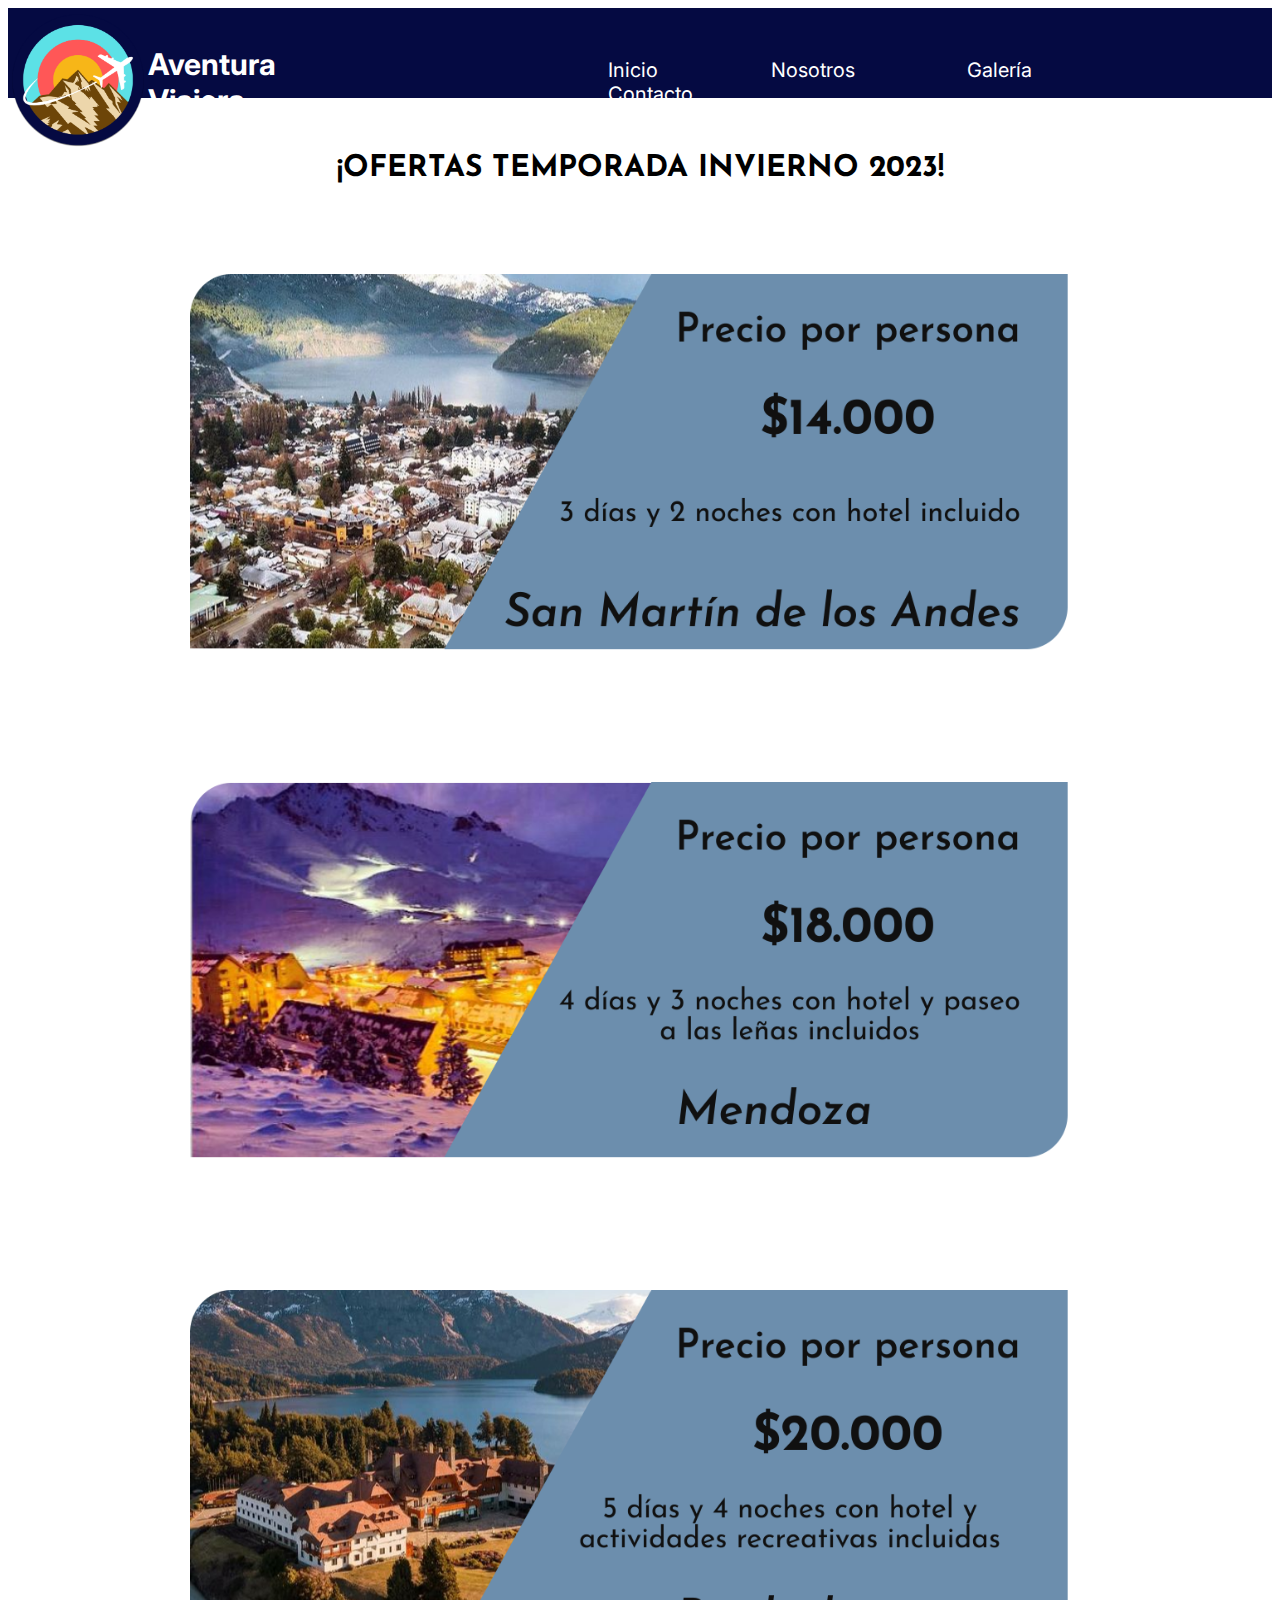
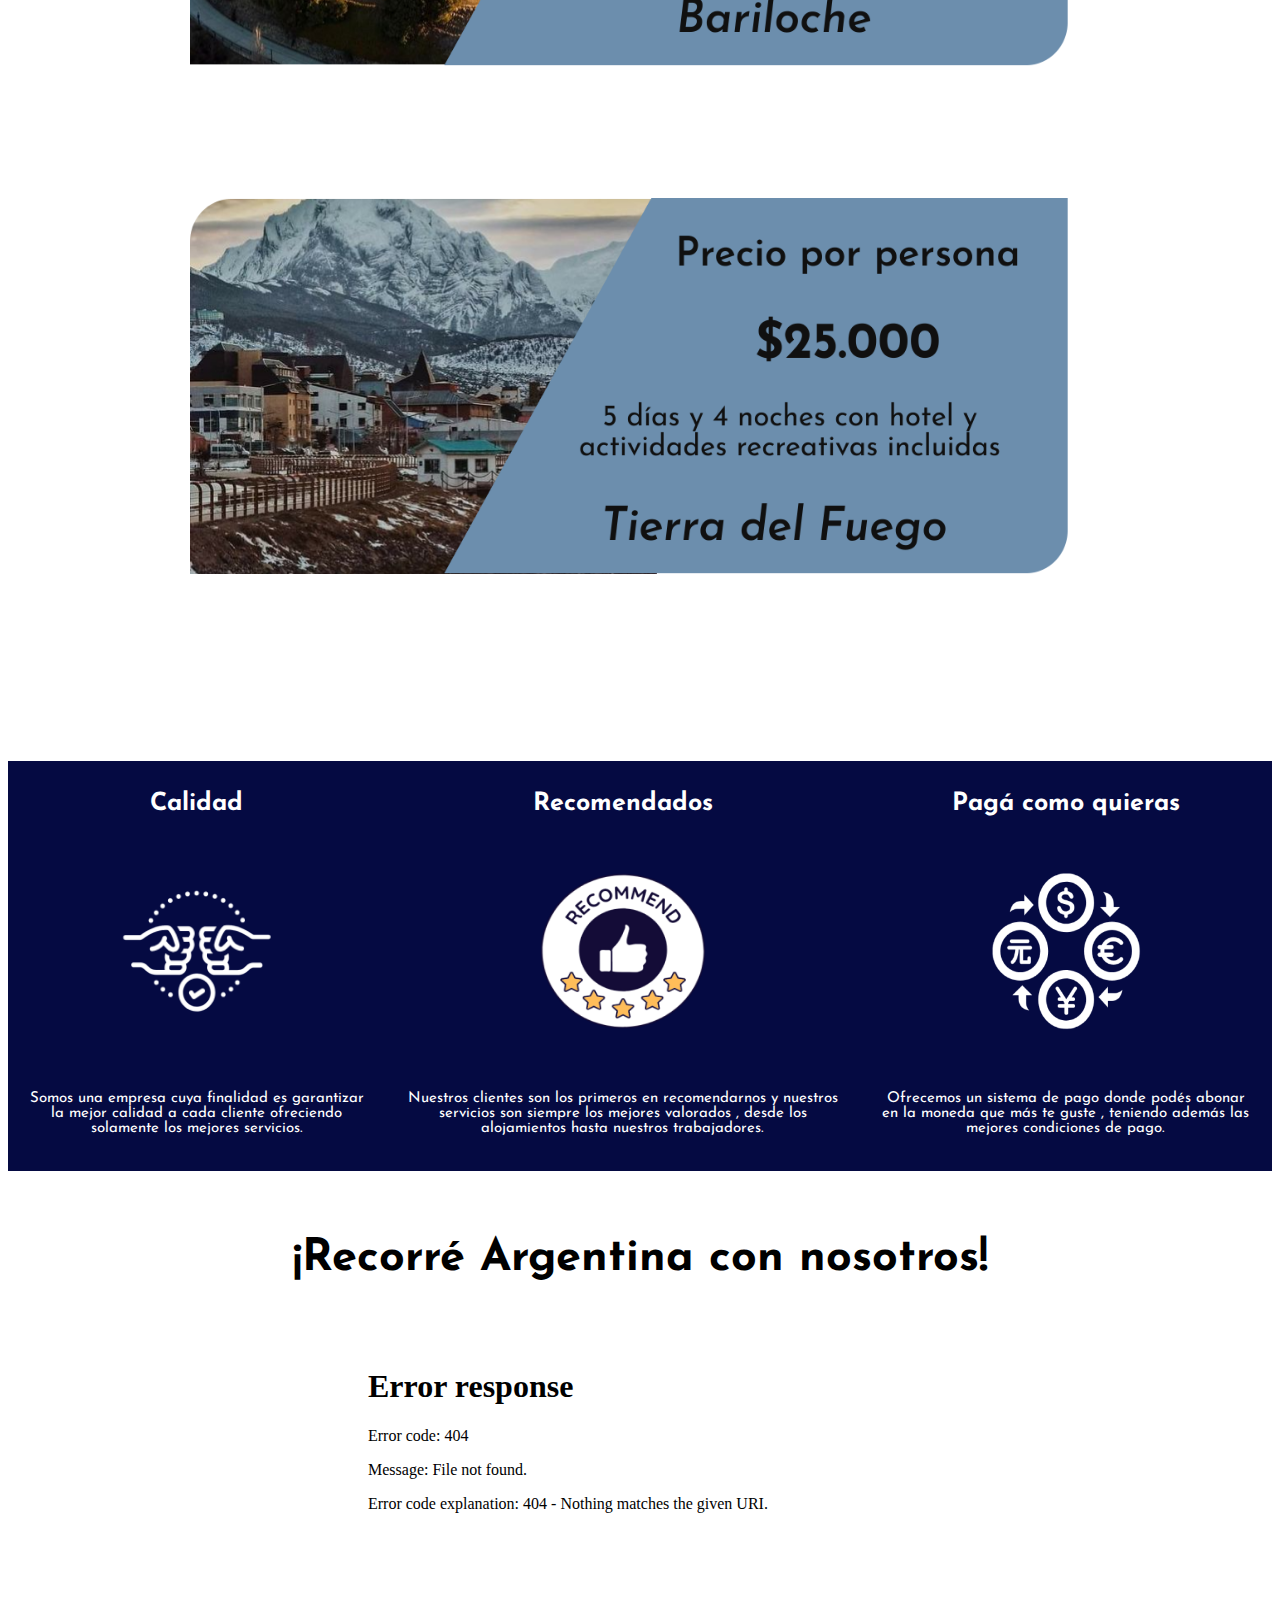
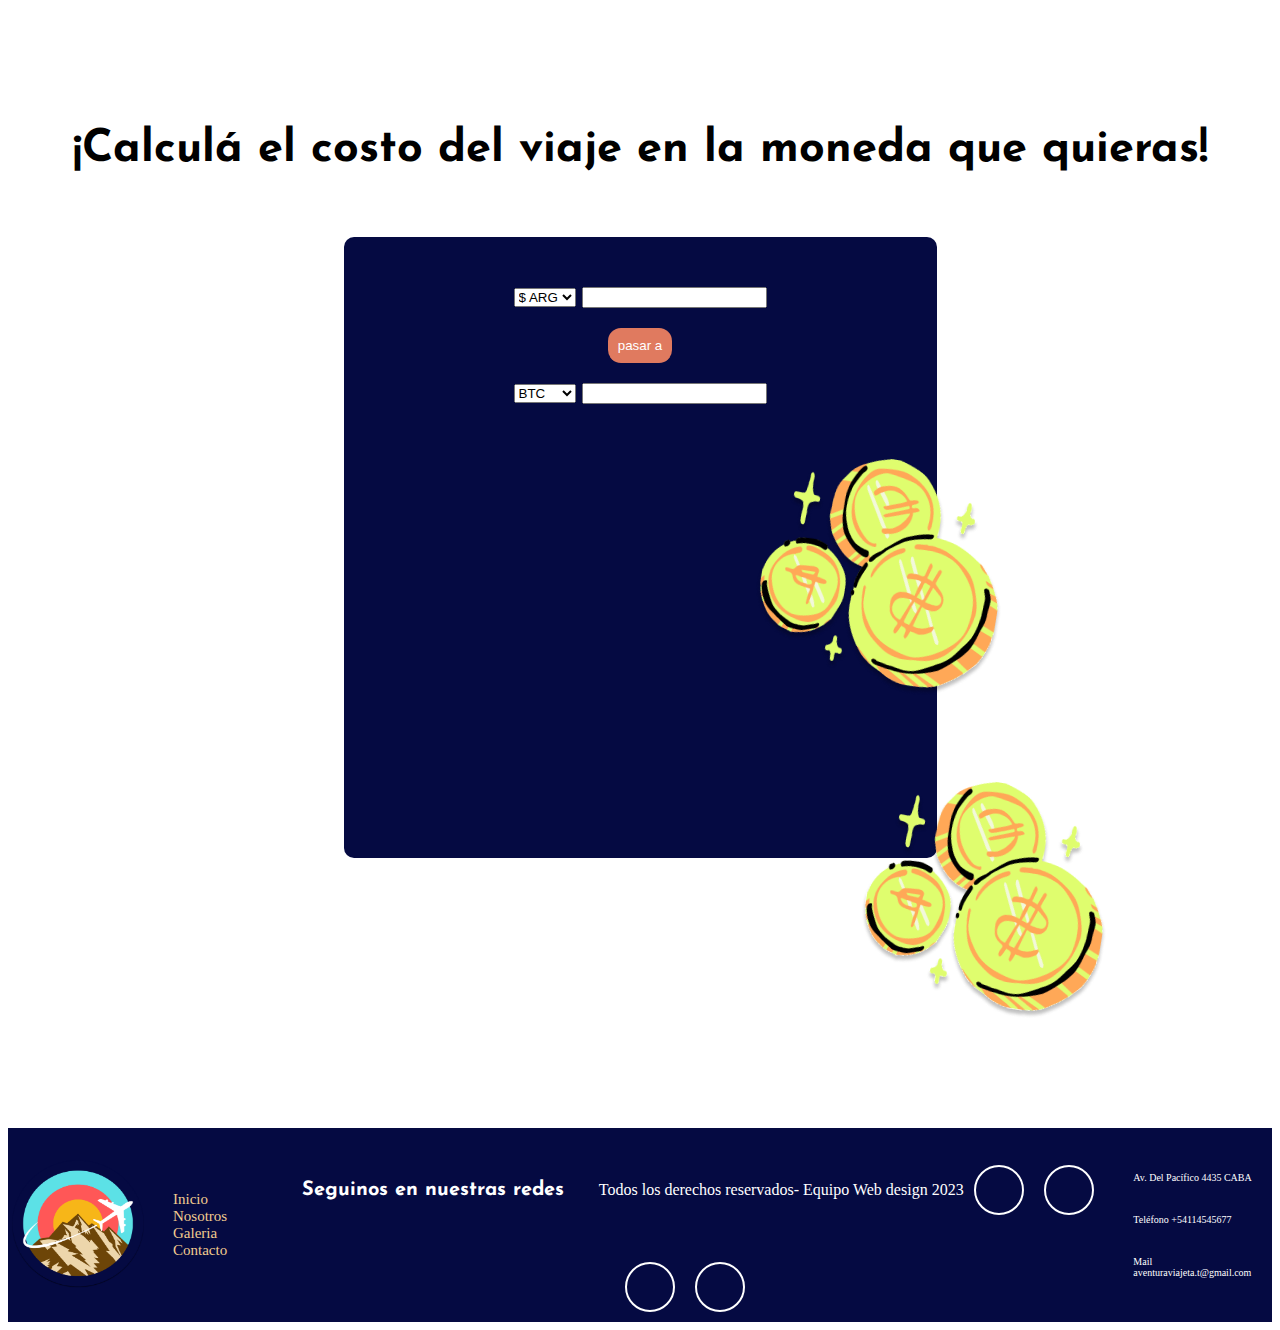
==== Index.html @ 39e410c9 "Add files via upload" ====
<!DOCTYPE html>
<html lang="es">
    <meta name="viewport" content="width=device-width, initial-scale=1">
<head>
    <meta charset="UTF-8">
    <meta name="viewport" content="width=device-width, initial-scale=1.0">
    <link rel="stylesheet" href="/css/normalize.css">
    <link rel="stylesheet" href="/css/style.css">
    <title>Aventura Viajera - Inicio</title>
    <link rel="icon" href="img/loguito.ico">
    <link rel="stylesheet" href="https://cdnjs.cloudflare.com/ajax/libs/font-awesome/6.4.2/css/all.min.css" integrity="sha512-z3gLpd7yknf1YoNbCzqRKc4qyor8gaKU1qmn+CShxbuBusANI9QpRohGBreCFkKxLhei6S9CQXFEbbKuqLg0DA==" crossorigin="anonymous" referrerpolicy="no-referrer" />
    <link rel="preconnect" href="https://fonts.googleapis.com">
    <link rel="preconnect" href="https://fonts.gstatic.com" crossorigin>
    <link href="https://fonts.googleapis.com/css2?family=Josefin+Sans&display=swap" rel="stylesheet">
    <link rel="preconnect" href="https://fonts.googleapis.com">
    <link rel="preconnect" href="https://fonts.gstatic.com" crossorigin>
    <link href="https://fonts.googleapis.com/css2?family=Inter&display=swap" rel="stylesheet">
    <link rel="preconnect" href="https://fonts.googleapis.com">
    <link rel="preconnect" href="https://fonts.gstatic.com" crossorigin>
    <link href="https://fonts.googleapis.com/css2?family=Inter:wght@400;800&display=swap" rel="stylesheet">
</head>

<body>
    <header class="header">
        <div class="contenedor">
            <div class="barra">
                <a class="logo" href="index.html">
                    <img src="./img/logo.png" alt="logo">
                </a>
                <h1 class="titulo"> Aventura Viajera</h1>
                <nav class="navegacion">
                    <a class="navegacion__enlace" href="Index.html">Inicio</a>
                    <a class="navegacion__enlace" href="Nosotros.html">Nosotros</a>
                    <a class="navegacion__enlace" href="Galeria.html">Galería</a>
                    <a class="navegacion__enlace" href="Contacto.html">Contacto</a>   
                </nav>
            </div>
        </div>
    </header>
    <main>
        <div class="ofertas">
            <h1>¡OFERTAS TEMPORADA INVIERNO 2023!<h1>
            <div class="oferta1">
                <img class="foto" src="img/oferta1.png" alt="oferta1">
            </div>
            <div class="oferta2">
                <img class="foto" src="img/oferta2.png" alt="oferta2">
            </div>
            <div class="ofetra3">
                <img class="foto" src="img/oferta 3.png" alt="ofetra3">
            </div>
            <div class="oferta4">
                <img class="foto" src="img/oferta4.png" alt="oferta4">
            </div>
        </div>
        <div class="experiencia">
            <div class="horiz">
                <div class="columna col-12 col-md-4">
                    <h3 class="experiencia-titulo">Calidad</h3>
                    <img class="calidad" src="./img/cal1.png" alt="cal1">
                    <p class="parrafo"> Somos una empresa cuya finalidad es garantizar la mejor calidad a cada cliente ofreciendo solamente los mejores servicios.</p>
                </div>
                <div class="columna col-12 col-md-4">
                    <h3 class="experiencia-titulo">Recomendados</h3>
                    <img class="calidad" src="./img/cal2.png" alt="cal2">
                    <p class="parrafo"> Nuestros clientes son los primeros en recomendarnos y nuestros servicios son siempre los mejores valorados , desde los alojamientos hasta nuestros trabajadores.</p>
                </div>
                <div class="columna col-12 col-md-4">
                    <h3 class="experiencia-titulo">Pagá como quieras</h3>
                    <img class="calidad" src="./img/cal3.png" alt="cal3">
                    <p class="parrafo"> Ofrecemos un sistema de pago donde podés abonar en la moneda que más te guste , teniendo además las mejores condiciones de pago.</p>
                </div>
            </div>
            </div>
            <div>
        <div class="video">
            <h1> ¡Recorré Argentina con nosotros!</h1>
            <iframe width="560" height="315" src="./img/video.mp4.mp4" frameborder="0" allowfullscreen></iframe>
        </div>
        
        
        <div class="calculadora">
            <h1> ¡Calculá el costo del viaje en la moneda que quieras!</h1>

        </div>

        <div class="centro">
            <div class="calcu">
                <form action="procesar.php">
                    <select  class="pesos" name="moneda" id="pesos">
                        <option value="$ARG">$ ARG</option>
                    </select>
                    <input class="argentinos" type="moneda">
                    <br>
                    <button class="pasara">pasar a</button>
                    <br>
                    <select class="cripto " name="moneda" id="criptos">
                        <option value="cripto">BTC</option>
                        <option value="cripto">ETH</option>
                        <option value="cripto">USDC</option>
                        <option value="cripto">USDT</option>
                        <option value="cripto">DAI</option>
                        <option value="cripto">AXS</option>
                        <option value="cripto">DOGE</option>
                        <option value="cripto">LTC</option>
                        <option value="cripto">LINK</option>
                        <option value="cripto">CHZ</option>
                    </select>
                    <input class="NFT" type="cripto">
                </form>
                <img class="monedita" src="./img/coin.png" alt="monedis">
            </div>
        </div>
        
        
        <div class="monedita">
            <img class="money" src="./img/coin.png" alt="monedis">
        </div>
    </main>

    <footer class="seccion-oscura">

        <div>
            <img class="final" src="./img/logo.png" alt="logo">
        </div>
        <div>
            <a class="footer-texto" href="Index.html">Inicio</a>
            <br>
            <a class="footer-texto" href="Nosotros.html">Nosotros</a>
            <br>
            <a  class="footer-texto" href="Galeria.html">Galeria</a>
            <br>
            <a  class="footer-texto" href="Contacto.html">Contacto</a>
        </div>
        <div class="iconos-redes-sociales">
            <h2>Seguinos en nuestras redes</h2>
            <div>
                <p class="final1">Todos los derechos reservados- Equipo Web design 2023</p>
            </div>
            <a href="#"><i class="fa-brands fa-whatsapp"></i></a>
            <a href="#"><i class="fa-regular fa-envelope"></i></a>
            <a href="#"><i class="fa-brands fa-instagram"></i></a>
            <a href="#"><i class="fa-brands fa-x-twitter"></i></a>
        </div>
        
        <div class="direcciones">
            <p>Av. Del Pacífico 4435 CABA</p>
            <br>
            <p>Teléfono +54114545677</p>
            <br>
            <p>Mail aventuraviajeta.t@gmail.com</p>
        </div>

    </footer>
</body>

</html>
---- css/style.css ----
html {
    box-sizing: border-box;
    font-size: 62.5%;
}

*,
*:before,
*:after {
    box-sizing: inherit;
}


/** header **/

.header {
    background: #050a42;
    color: #FFF;
    display: flex;
    justify-content: space-between;
    height: 9rem;
    
}

@media(min-width:768px) {
    .barra {
        display: flex;
        align-items: center;
    }
}
@media (min-width: 768px) {
    .titulo {
        font-size: 3rem;
        font-family: 'Inter', sans-serif;
        margin-right: 25rem;
    }
    
}

.logo img {
    width: 14rem;
    height: 14rem;
    flex-shrink: 0
    max-width 100%;
    height: auto;
}



    .navegacion a {
        font-size: 2rem;
        font-family: 'Inter', sans-serif;
        color: white;
        display: inline-block;
        margin-right: 11rem;
        text-decoration: none;
    
    }   


/** carrousel **/

.foto {
    width: 900px;
    height: 500px;
}

.foto1{
    width: 100%;
    height: 500px; 
}

.ofertas h1 {
    /*text-align: center;*/
    padding: 35px;
    font-size: 30px;
    font-family: 'Josefin Sans', sans-serif;
}

.cont{
    padding: 35px;
    font-size: 30px;
    font-family: 'Josefin Sans', sans-serif;
    text-align: center;
}

.ofertas {
    text-align: center;
}

.panel {
    container: fluid;
    text-align: center;
}

.columna {
    padding: 20px;
    /*border: 5px solid #1b1b32;*/
    display: flex;
    flex-direction: column;
    align-items: center;
    justify-content: space-between;
    transition: all 0.2s ease-in;
}


/** VIDEO **/

.video h1 {

    text-align: center;
    padding: 35px;
    font-size: 45px;
    font-family: 'Josefin Sans', sans-serif;
}

.video iframe {
    display: block;
    margin: 0 auto;
}

.calculadora h1 {
    text-align: center;
    padding: 35px;
    font-size: 45px;
    font-family: 'Josefin Sans', sans-serif;
}


/**banner calidad**/


.calidad{
    height: 250px;
    width: 250px;
}



.experiencia {
    padding: auto;
    background-color: #050a42;
    color: white;
}

.experiencia-titulo {
    font-size: 25px;
    font-family: 'Josefin Sans', sans-serif;
    font-weight: bold;
    margin: 10px 0;
}

.experiencia i {
    font-size: 2.5rem;
    padding: 8px 19px;
    border-radius: 50%;
}


.horiz {
    display: flex;
    flex-direction: row;
}

.parrafo {
    text-align: center;
    font-size: 1.5rem;
    font-family: 'Josefin Sans', sans-serif;
}

.parrafo1{
    text-align: center;
    font-size: 2rem;
    font-family: 'Josefin Sans', sans-serif;
}

.parrafo2{
    display: flex;
    align-items: center;
    justify-content: center;
    text-align: center;
    font-size: 2.5rem;
    font-family: 'Josefin Sans', sans-serif;
    padding: 50px;
    background-color: #f2cc8f;
    margin: 50px;
    border-radius: 10px;
}

/**Calculadora**/

.centro{
    display: flex;
    align-items: center;
    justify-content: center;
    z-index: 1;
    position: relative;
}

.calcu{
    text-align: center;
    font-family: 'Josefin Sans', sans-serif;
    font-size: 2rem;
    padding: 50px 100px 50px;
    border-radius: 10px;
    background-color: #050a42;
}

.input{
    border-radius: 13px;
    padding: 15px 60px;
    margin: 20px;
    border: 2px;
    color: #FFF;
}

.pasara{
    border-radius: 13px;
    padding: 10px;
    margin: 20px;
    background-color: #e07a5f;
    border: 2px #e07a5f;
    color: #FFF;
}

.monedita{
    position: relative;
    z-index: 2;
    left: 62%;
    margin-top: -15%;
}

.form h2{
    text-align: center;
    padding: 35px;
    font-size: 30px;
    color: white;
    font-family: 'Josefin Sans', sans-serif;
}

h2{
    text-align: center;
    padding: 35px;
    font-size: 20px;
    font-family: 'Josefin Sans', sans-serif;
}

.nosotros{
    text-align: center;
    padding: 35px;
    font-size: 30px;
    font-family: 'Josefin Sans', sans-serif;
    background-color: #f2cc8f;
}

/** footer **/

.seccion-oscura {
    color: white;
    background-color: #050a42;
    display: flex;
    align-items: center;
    justify-content: center;
}

.footer-texto {
    font-size: 1.5rem;
    text-align: center;
    padding: 25px;
    margin-bottom: 80px;
}

.iconos-redes-sociales {
    display: flex;
    flex-wrap: wrap;
    align-items: center;
    justify-content: center;
}

.iconos-redes-sociales a {
    width: 50px;
    height: 50px;
    text-decoration: none;
    display: flex;
    align-items: center;
    justify-content: center;
    padding: 5px;
    margin: 10px;
    border: 2px solid white;
    border-radius: 50px;
    transition: all 0.2s ease-in;
}

.iconos-redes-sociales i {
    color: white;
    font-size: 2.0rem;
    transition: all 0.2s ease-in;
}

.iconos-redes-sociales a:hover {
    background-color: #e9d758;
    border: 4px solid #e07a5f;
}

.iconos-redes-sociales a:hover i {
    color: black;
}

.footer-texto{
    text-decoration: none;
    color: #f2cc8f;
}

.direcciones{
    margin: 15px;
    font-size: 10px;
}

.final {
    width: 14rem;
    height: 14rem;
    flex: shrink 0;
}

.final1{
    font-size: medium;
}
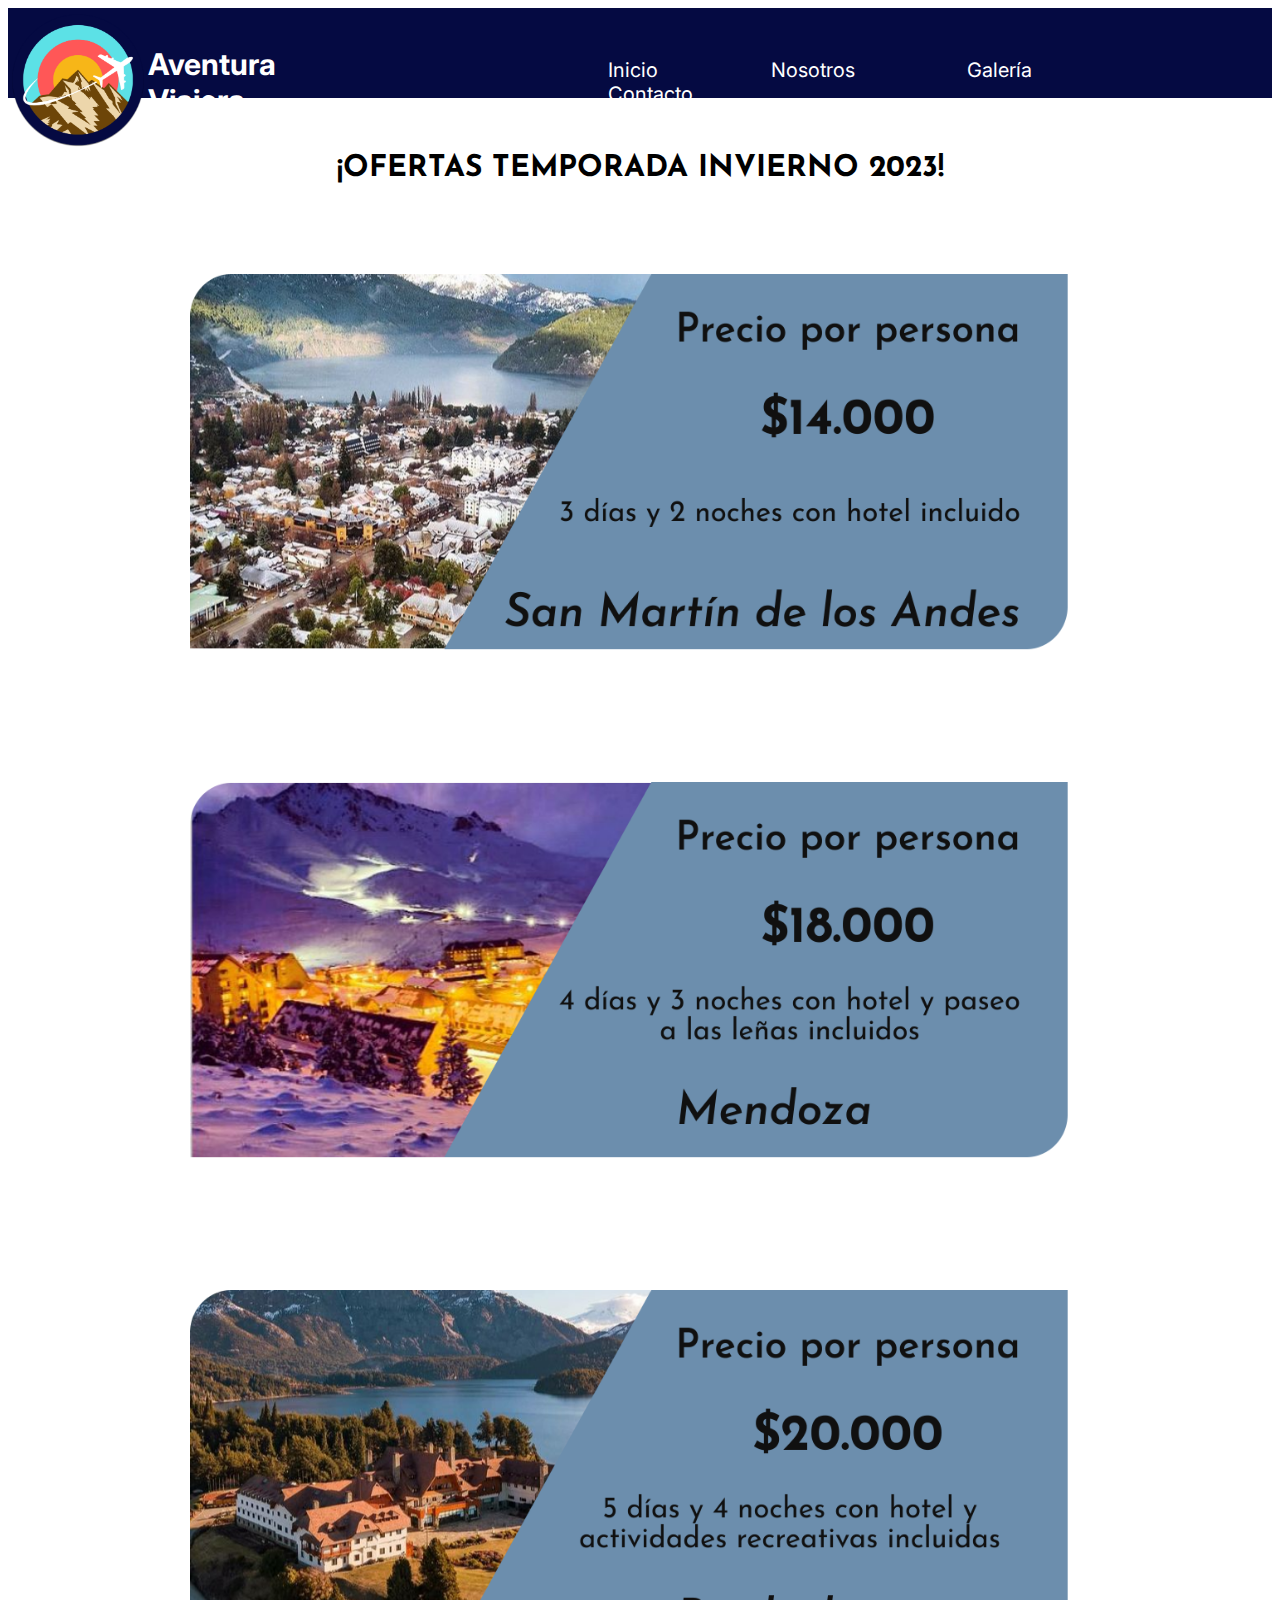
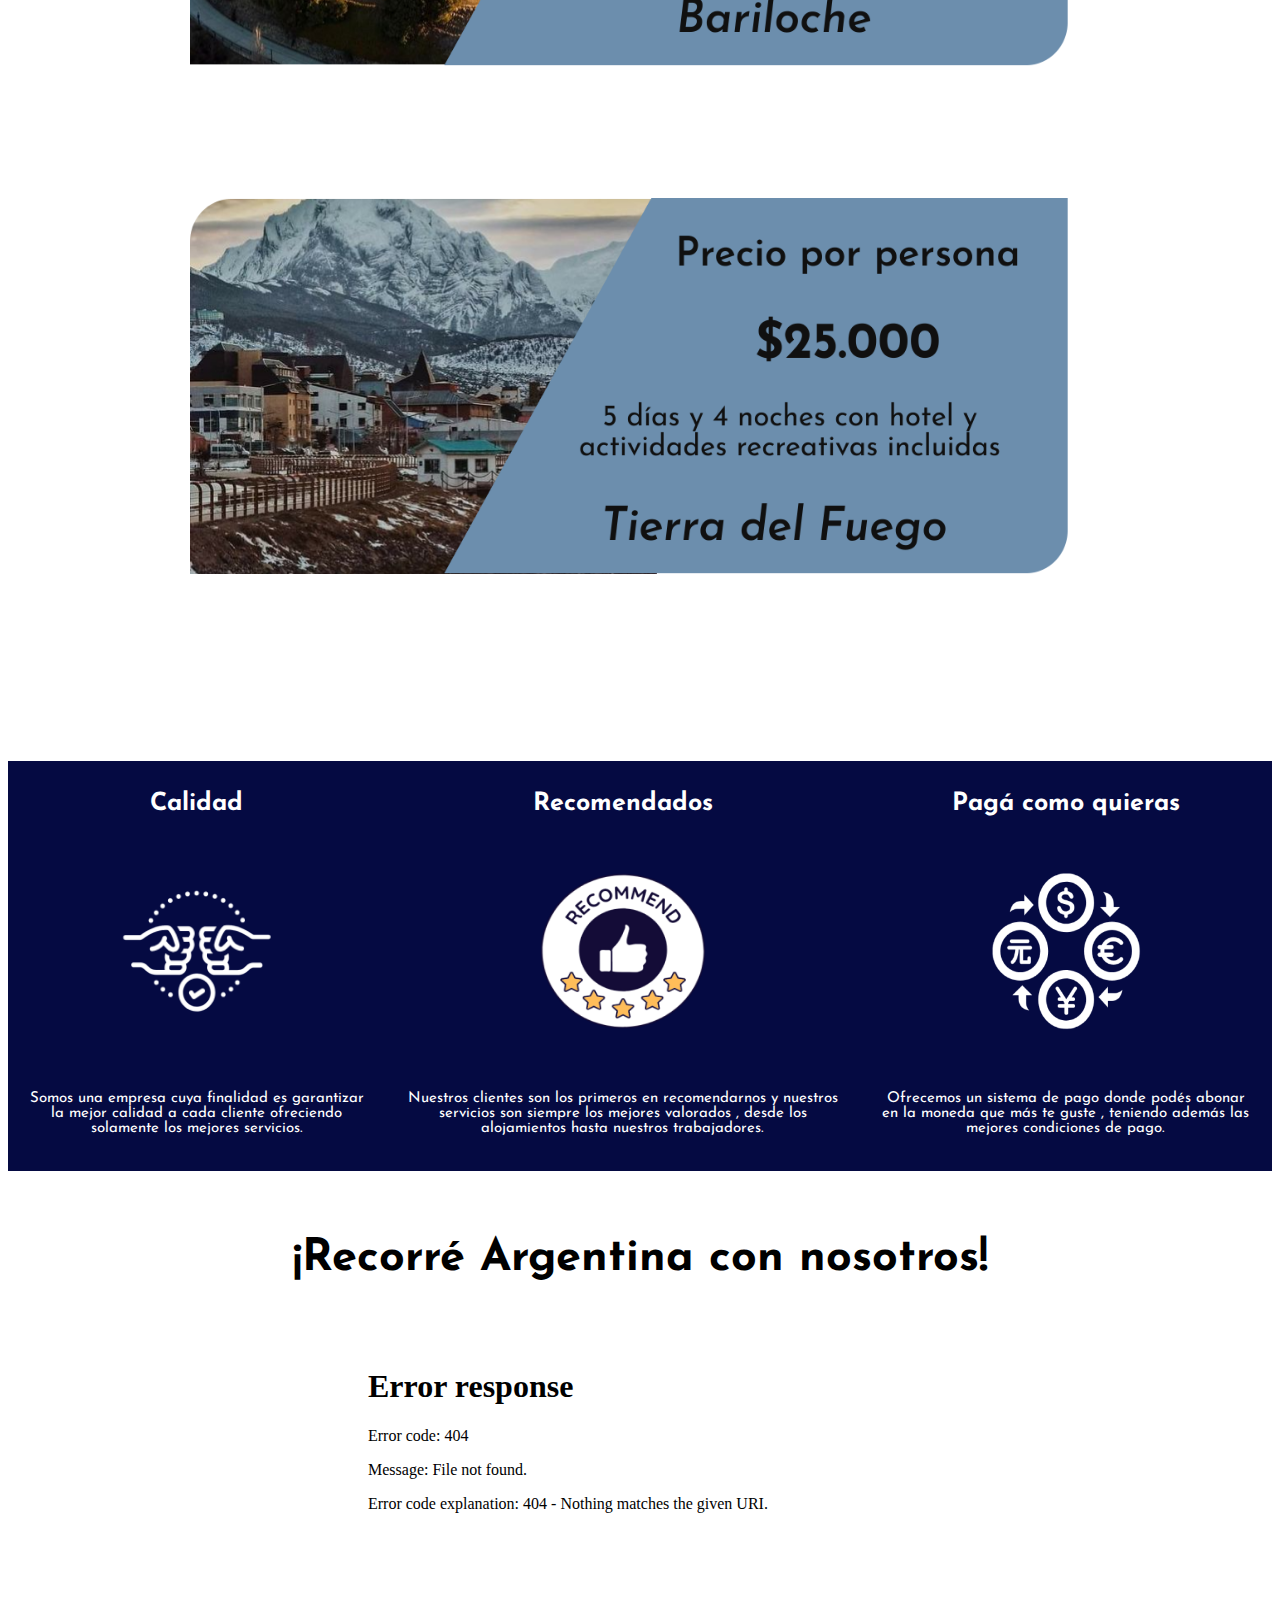
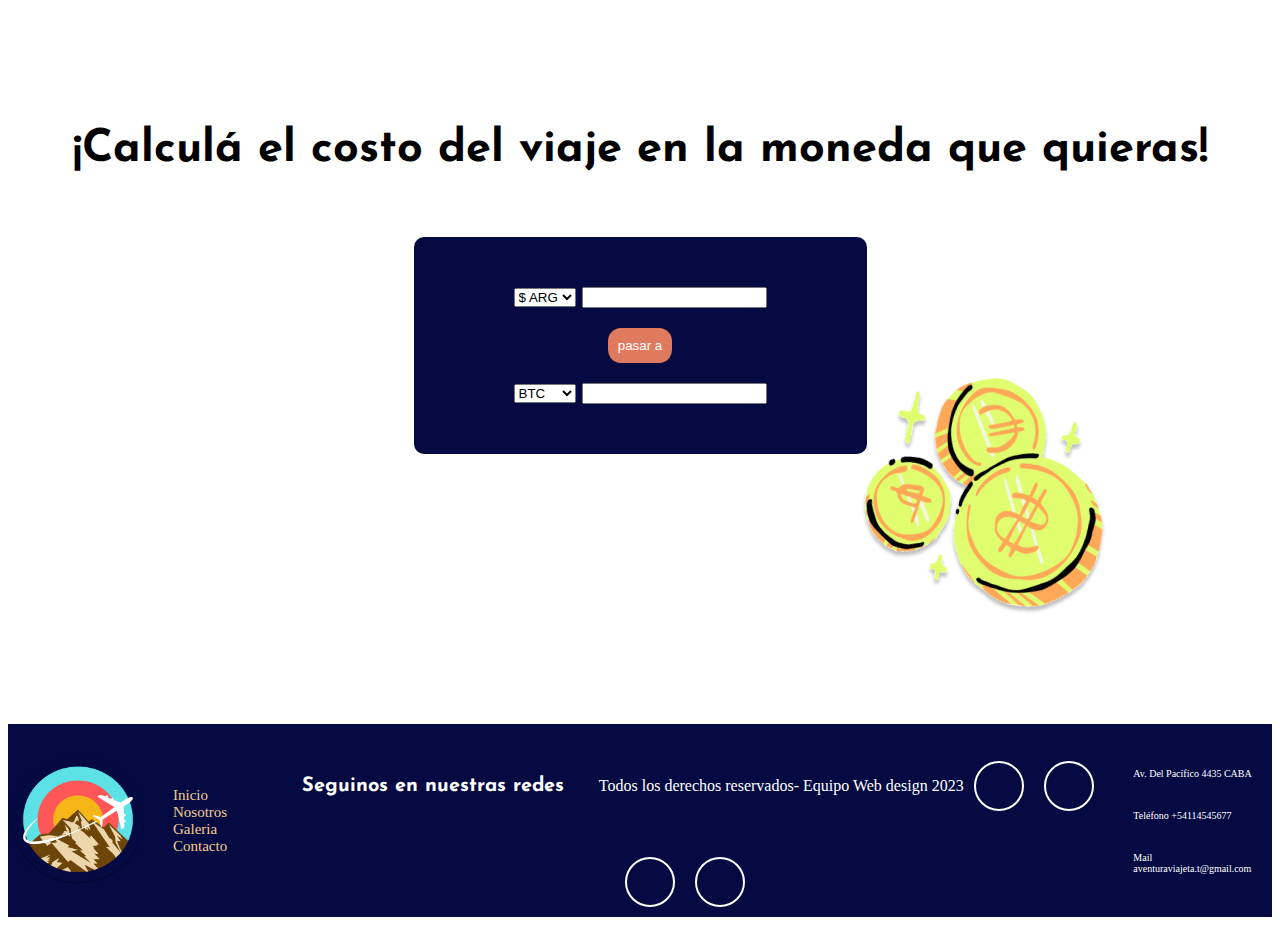
==== commit 4f624c81: "Add files via upload" ====
--- a/Index.html
+++ b/Index.html
@@ -108,7 +108,6 @@
                     </select>
                     <input class="NFT" type="cripto">
                 </form>
-                <img class="monedita" src="./img/coin.png" alt="monedis">
             </div>
         </div>
         
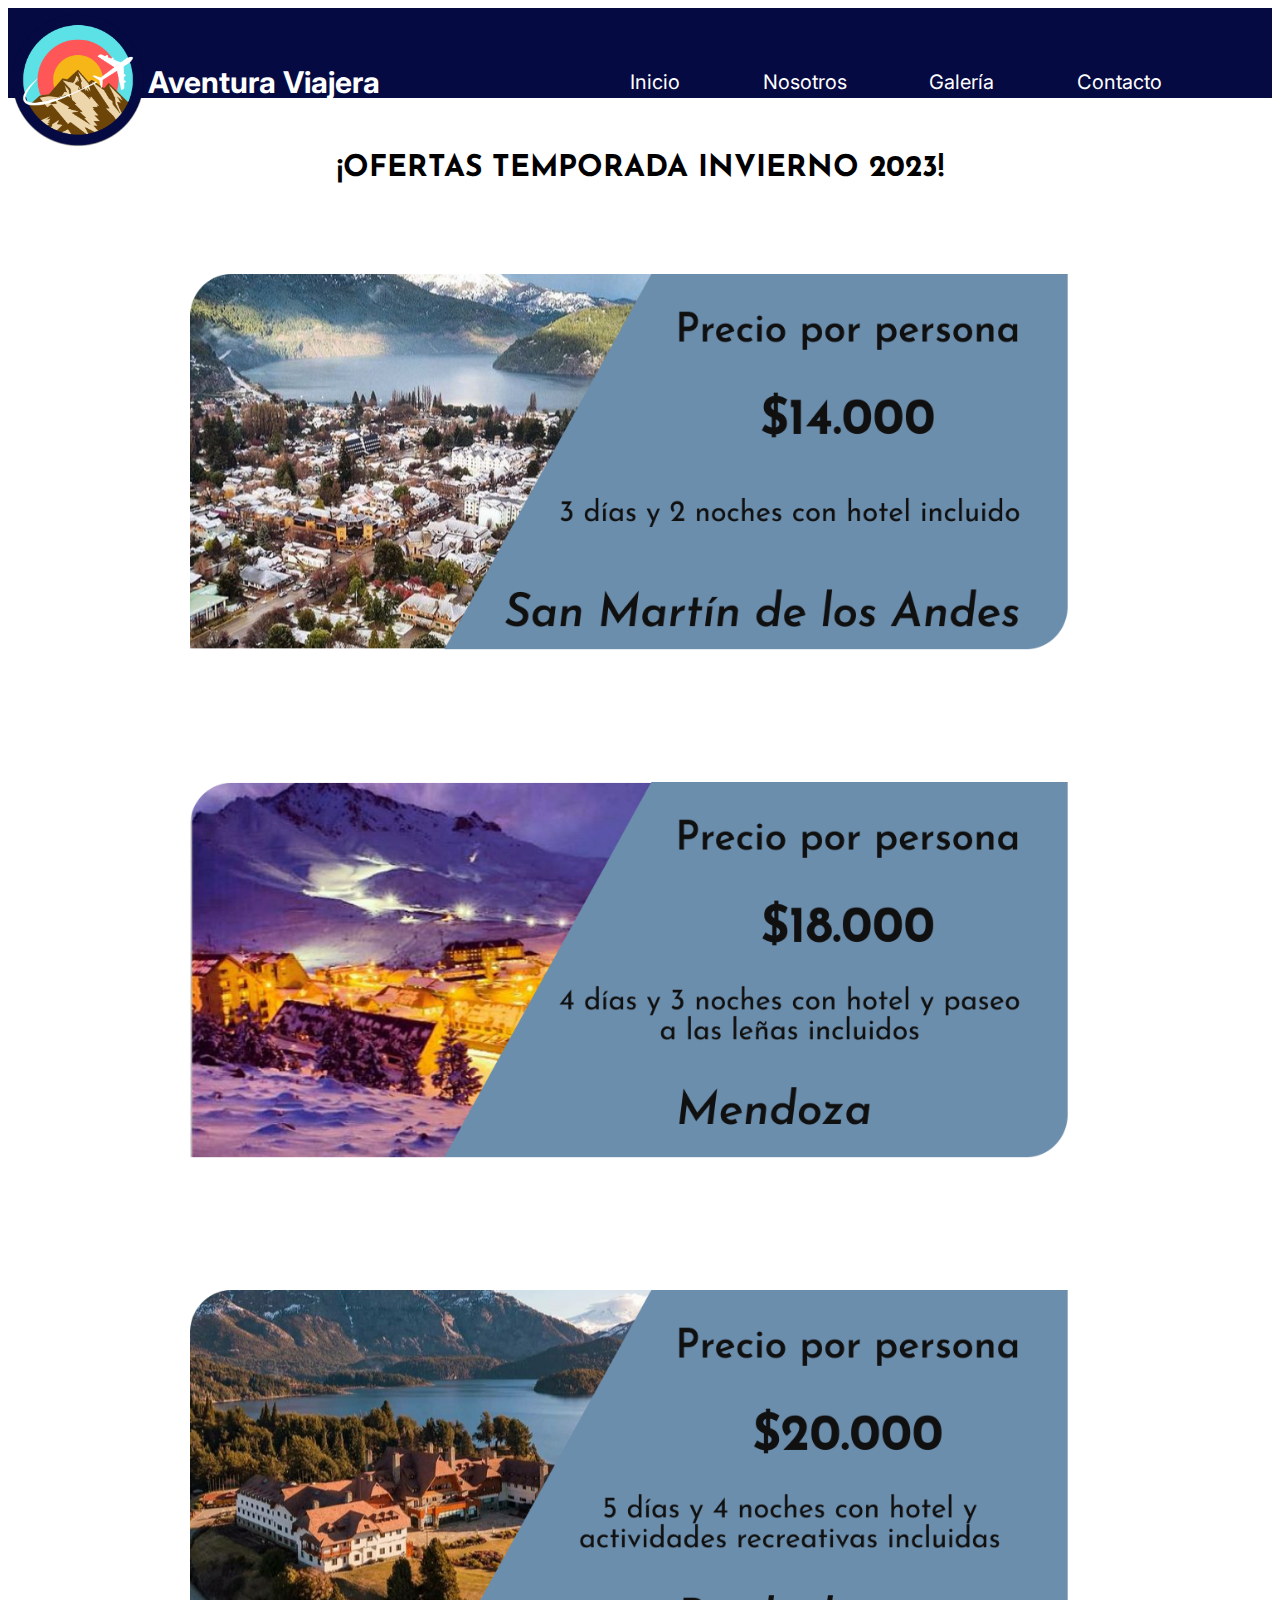
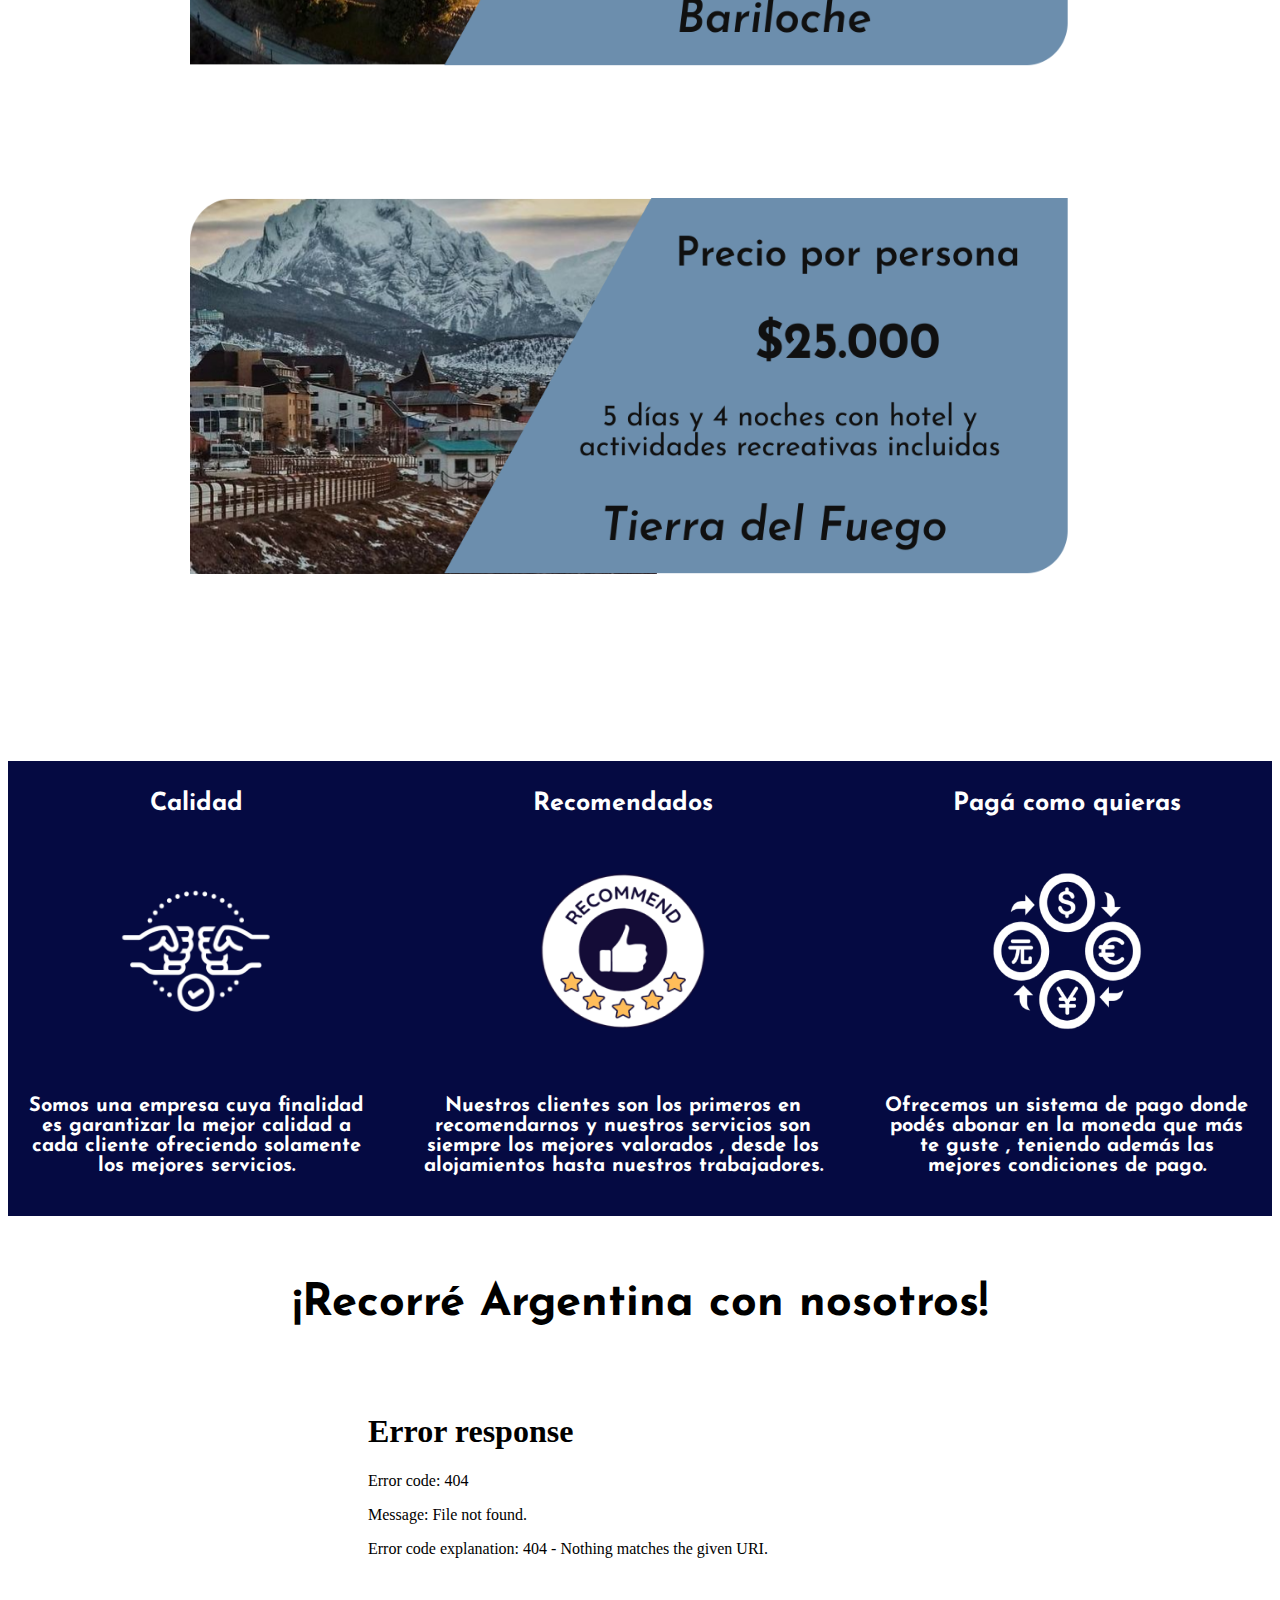
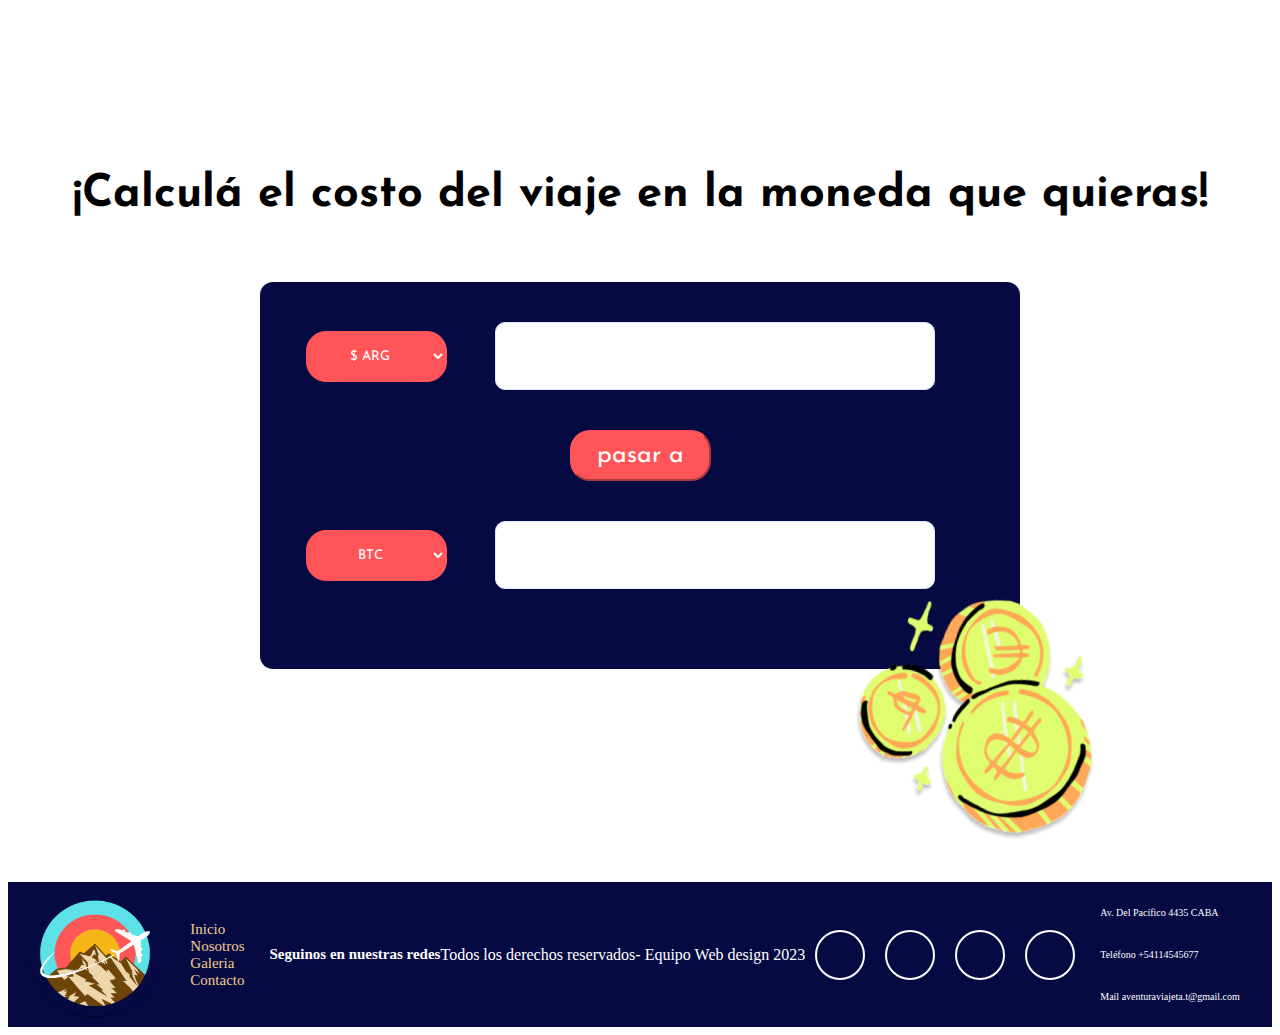
==== commit b9227e5d: "Add files via upload" ====
--- a/Index.html
+++ b/Index.html
@@ -122,6 +122,7 @@
         <div>
             <img class="final" src="./img/logo.png" alt="logo">
         </div>
+
         <div>
             <a class="footer-texto" href="Index.html">Inicio</a>
             <br>
@@ -131,15 +132,19 @@
             <br>
             <a  class="footer-texto" href="Contacto.html">Contacto</a>
         </div>
+
+        <div>             
+            <h2 class="seguinos">Seguinos en nuestras redes</h2>
+        </div>
+
         <div class="iconos-redes-sociales">
-            <h2>Seguinos en nuestras redes</h2>
             <div>
                 <p class="final1">Todos los derechos reservados- Equipo Web design 2023</p>
             </div>
-            <a href="#"><i class="fa-brands fa-whatsapp"></i></a>
-            <a href="#"><i class="fa-regular fa-envelope"></i></a>
-            <a href="#"><i class="fa-brands fa-instagram"></i></a>
-            <a href="#"><i class="fa-brands fa-x-twitter"></i></a>
+        <a href="#"><i class="fa-brands fa-whatsapp"></i></a>
+        <a href="#"><i class="fa-regular fa-envelope"></i></a>
+        <a href="#"><i class="fa-brands fa-instagram"></i></a>
+        <a href="#"><i class="fa-brands fa-x-twitter"></i></a>
         </div>
         
         <div class="direcciones">
--- a/css/style.css
+++ b/css/style.css
@@ -51,7 +51,7 @@
         font-family: 'Inter', sans-serif;
         color: white;
         display: inline-block;
-        margin-right: 11rem;
+        margin-right: 8rem;
         text-decoration: none;
     
     }   
@@ -165,12 +165,10 @@
     text-align: center;
     font-size: 1.5rem;
     font-family: 'Josefin Sans', sans-serif;
-}
-
-.parrafo1{
-    text-align: center;
-    font-size: 2rem;
-    font-family: 'Josefin Sans', sans-serif;
+    font-size: 20px;
+    font-style: normal;
+    font-weight: 700;
+    line-height: normal;
 }
 
 .parrafo2{
@@ -197,59 +195,293 @@
 }
 
 .calcu{
-    text-align: center;
-    font-family: 'Josefin Sans', sans-serif;
-    font-size: 2rem;
-    padding: 50px 100px 50px;
+    width: 760px;
+    height: 387px;
+    flex-shrink: 0;
+    border-radius: 13px;
+    background: #050A42;
+    text-align: center;
+    color: #FFF;
+    text-align: center;
+    font-family: Josefin Sans;
+    font-size: 25px;
+    font-style: normal;
+    font-weight: 400;
+    line-height: normal;
+}
+
+.argentinos{
+    width: 440px;
+    height: 68px;
+    flex-shrink: 0;
     border-radius: 10px;
-    background-color: #050a42;
-}
-
-.input{
-    border-radius: 13px;
-    padding: 15px 60px;
-    margin: 20px;
-    border: 2px;
-    color: #FFF;
+    border: 1px solid #D4EBFF;
+    background: #FFF;
+    margin: 4rem;
+}
+
+.NFT{
+    width: 440px;
+    height: 68px;
+    flex-shrink: 0;
+    border-radius: 10px;
+    border: 1px solid #D4EBFF;
+    background: #FFF;
+    margin: 4rem;
+    
 }
 
 .pasara{
-    border-radius: 13px;
-    padding: 10px;
-    margin: 20px;
-    background-color: #e07a5f;
-    border: 2px #e07a5f;
-    color: #FFF;
+    width: 141px;
+    height: 51px;
+    flex-shrink: 0;
+    color: #FFF;
+    border-radius: 20px;
+    border-color: #FF5559;
+    background: #FF5559;
+    font-family: 'Josefin Sans', sans-serif;
+    color: #FFF;
+    text-align: center;
+    font-family: Josefin Sans;
+    font-size: 25px;
+    font-style: normal;
+    font-weight: 400;
+    line-height: normal;
+}
+
+.pesos{
+    width: 141px;
+    height: 51px;
+    flex-shrink: 0;
+    border-radius: 20px;
+    background: #FF5559;
+    border-color: #FF5559;
+    text-align: center;
+    color: #FFF;
+    font-family: 'Josefin Sans', sans-serif;
+}
+
+.cripto{
+    width: 141px;
+    height: 51px;
+    flex-shrink: 0;
+    border-radius: 20px;
+    background: #FF5559;
+    border-color: #FF5559;
+    text-align: center;
+    color: #FFF;
+    font-family: 'Josefin Sans', sans-serif;
+
 }
 
 .monedita{
+    width: 325px;
+    height: 403px;
+    transform: rotate(9.044deg);
+    flex-shrink: 0;
     position: relative;
     z-index: 2;
     left: 62%;
     margin-top: -15%;
 }
 
-.form h2{
-    text-align: center;
+/** NOSOTROS**/
+
+.snpp {
+    margin-bottom: 10rem;
+}
+
+.snp {
     padding: 35px;
     font-size: 30px;
-    color: white;
-    font-family: 'Josefin Sans', sans-serif;
-}
-
-h2{
-    text-align: center;
-    padding: 35px;
-    font-size: 20px;
-    font-family: 'Josefin Sans', sans-serif;
-}
-
-.nosotros{
-    text-align: center;
-    padding: 35px;
+    font-family: 'Josefin Sans', sans-serif;
+    text-align: center;
+}
+
+.sn1 {
+    display: flex;
+    justify-content: space-between;
+    padding: auto;
+    margin-right: 40rem;
+    height: 24.2rem;
+    flex-shrink: 0;
+    background-color: #050A42;
+}
+
+.nosotros1 {
+    color: #1E1E1E;
+    text-align: center;
+    font-family: Josefin Sans;
+    font-size: 25px;
+    font-style: normal;
+    font-weight: 400;
+    line-height: normal;
+    justify-content: flex-start;
+    display: flex;
+    margin-left: 10px;
+}
+
+.parrafo1 {
+    color: #FFF;
+    text-align: center;
+    font-family: Josefin Sans;
+    font-size: 24px;
+    font-style: normal;
+    font-weight: 400;
+    line-height: normal;
+    margin: auto;
+}
+
+.foto1 {
+    padding: 1.5rem;
+    width: 370px;
+    height: 243px;
+    flex-shrink: 0;
+}
+
+
+
+.sn2 {
+    display: flex;
+    justify-content: space-between;
+    padding: auto;
+    margin-left: 40rem;
+    height: 24.2rem;
+    flex-shrink: 0;
+    background-color: #6C8EAD;
+}
+
+.nosotros2 {
+    color: #1E1E1E;
+    font-family: Josefin Sans;
+    font-size: 25px;
+    font-style: normal;
+    font-weight: 400;
+    line-height: normal;
+    justify-content: flex-end;
+    display: flex;
+    margin-right: 10px;
+    margin-top: -4.6rem;
+}
+
+.foto2 {
+    padding: 1.5rem;
+    width: 370px;
+    height: 243px;
+    flex-shrink: 0;
+}
+
+
+
+.sn3 {
+    display: flex;
+    justify-content: space-between;
+    padding: auto;
+    margin-right: 40rem;
+    height: 24.2rem;
+    flex-shrink: 0;
+    background-color: #050A42;
+}
+
+.nosotros3 {
+    color: #1E1E1E;
+    text-align: center;
+    font-family: Josefin Sans;
+    font-size: 25px;
+    font-style: normal;
+    font-weight: 400;
+    line-height: normal;
+    justify-content: flex-start;
+    display: flex;
+    margin-left: 10px;
+    margin-top: -4.6rem;
+
+}
+
+.foto3 {
+    flex-shrink: 0;
+    position: relative;
+}
+
+
+
+.sn4 {
+    display: flex;
+    justify-content: space-between;
+    padding: auto;
+    margin-left: 40rem;
+    height: 24.2rem;
+    flex-shrink: 0;
+    background-color: #6C8EAD;
+}
+
+.nosotros4 {
+    color: #1E1E1E;
+    font-family: Josefin Sans;
+    font-size: 25px;
+    font-style: normal;
+    font-weight: 400;
+    line-height: normal;
+    justify-content: flex-end;
+    display: flex;
+    margin-right: 10px;
+    margin-top: -4.6rem;
+}
+
+.foto4 {
+    padding: 1.5rem;
+    width: 370px;
+    height: 243px;
+    flex-shrink: 0
+}
+
+.barra-vertical {
+    width: 4rem;
+    height: 25rem ; 
+    background-color: #ff5733;
+    margin-left: 50%;
+    padding: 0;
+}
+
+
+/** CONTACTO  **/
+
+.contact1 {
+    color: #101010;
+    text-align: center;
+    font-family: 'Josefin Sans', sans-serif;
+    font-size: 35px;
+    font-style: normal;
+    font-weight: 400;
+    line-height: normal;
+    margin-top: 5rem;
+}
+
+.contact2 {
+    color: #101010;
+    text-align: center;
+    font-family: Josefin Sans;
     font-size: 30px;
-    font-family: 'Josefin Sans', sans-serif;
-    background-color: #f2cc8f;
+    font-style: normal;
+    font-weight: 400;
+    line-height: normal;
+
+}
+
+.contactob {
+    width: 500px;
+    height: 120px;
+    background: #050A42;
+    margin-left: 70rem;
+    margin-right: 70rem;
+}
+
+.contactob p{
+    color: #FFF;
+    font-family: Josefin Sans;
+    font-size: 25px;
+    font-style: normal;
+
 }
 
 /** footer **/
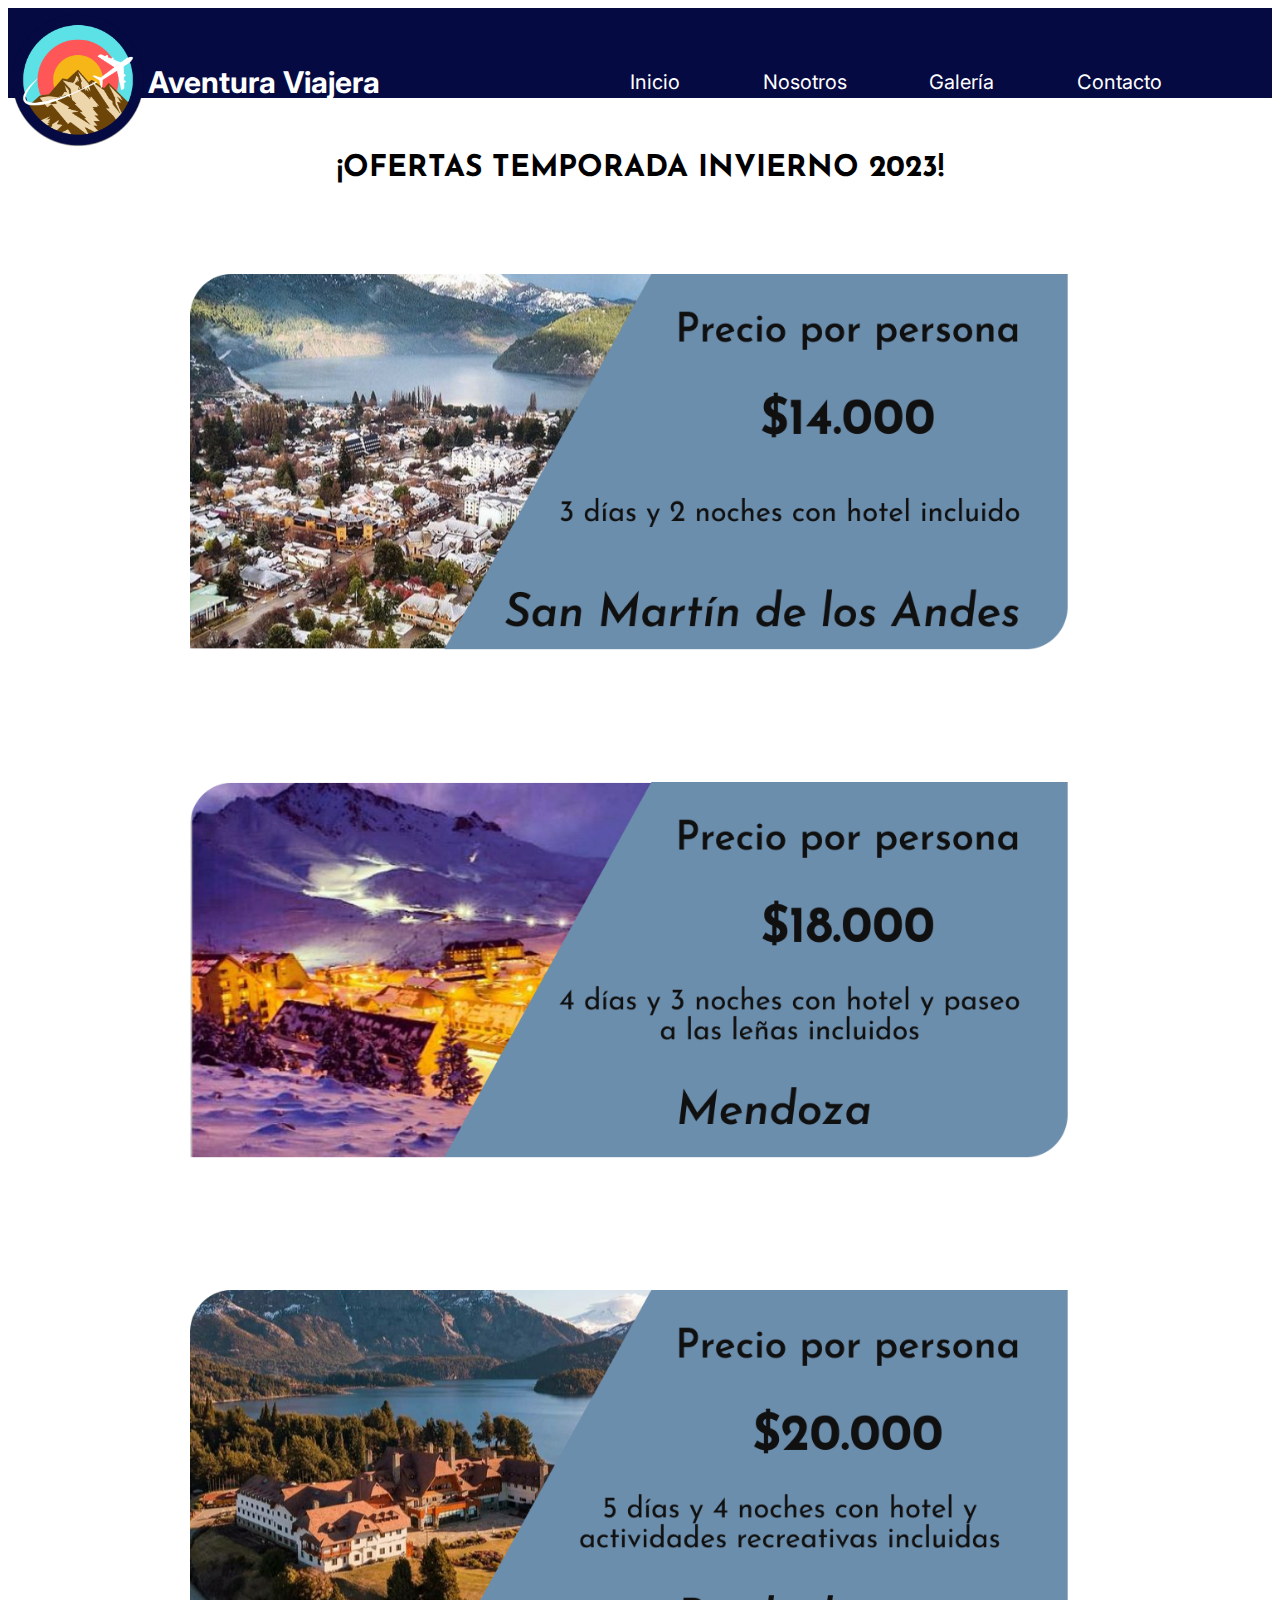
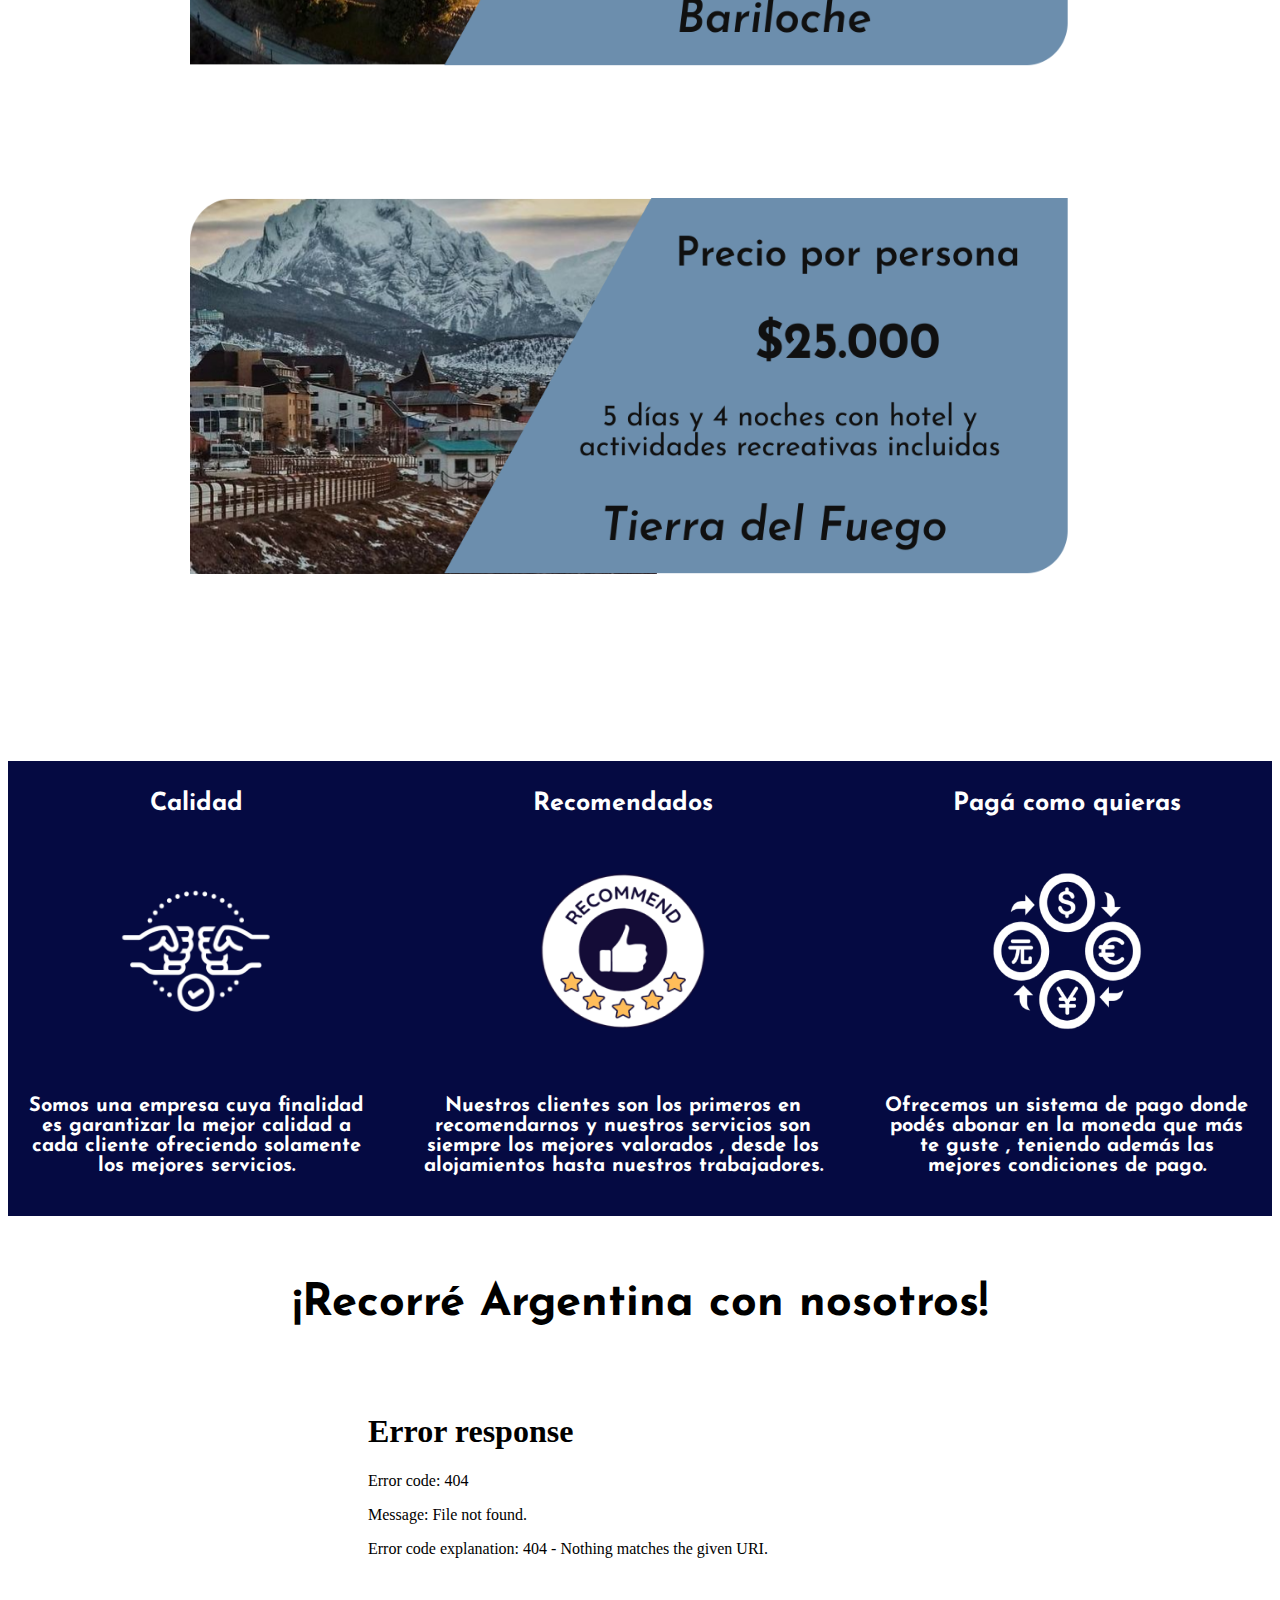
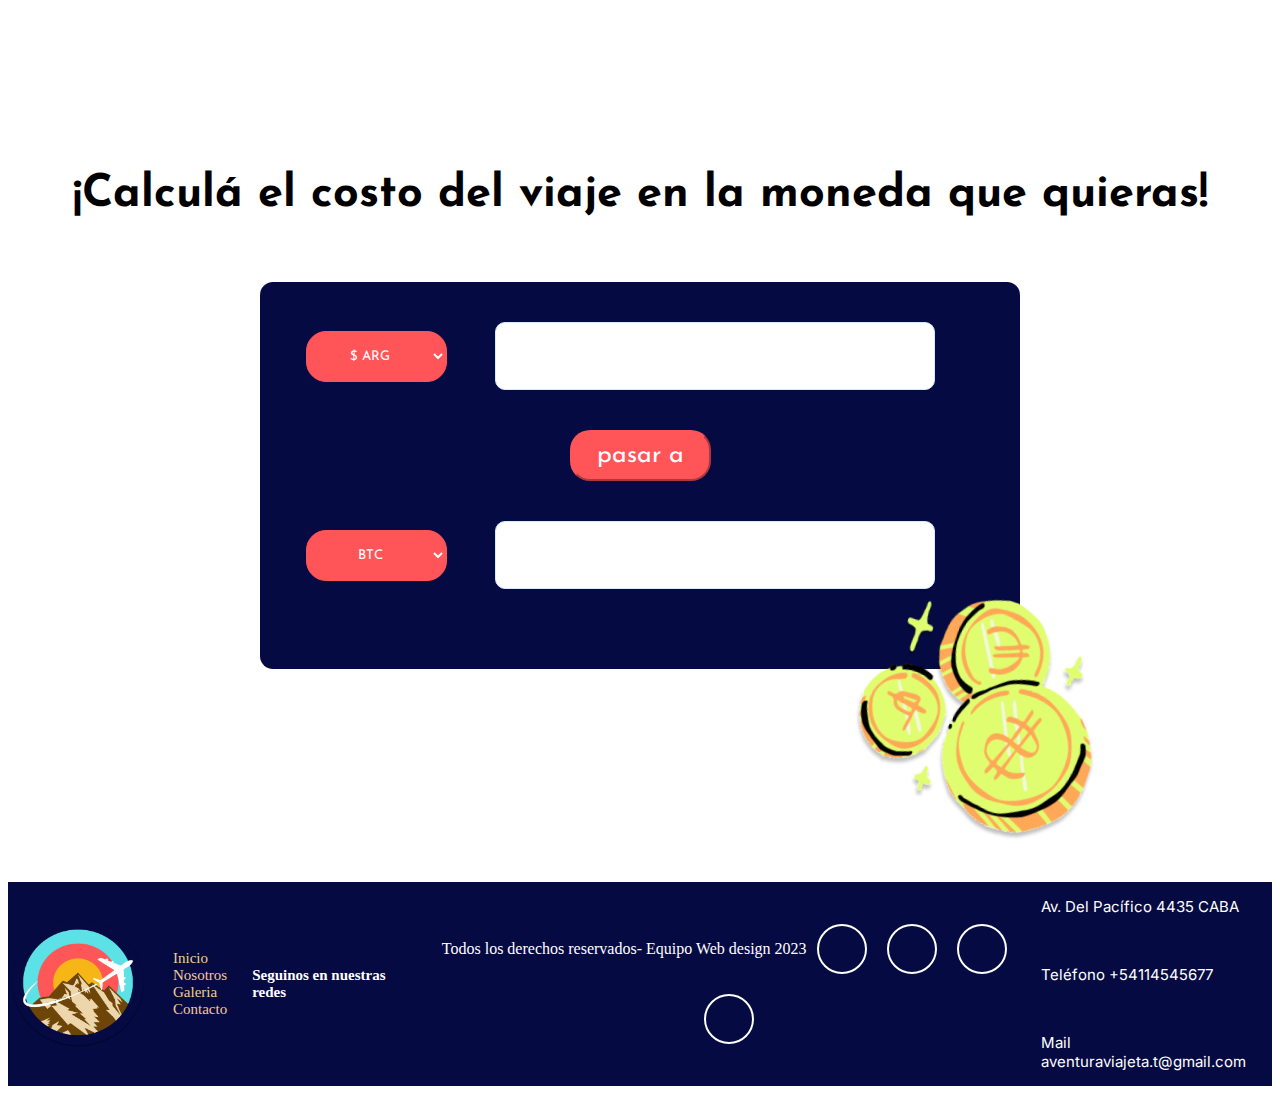
==== commit d3d42227: "Add files via upload" ====
--- a/Index.html
+++ b/Index.html
@@ -75,7 +75,7 @@
             <div>
         <div class="video">
             <h1> ¡Recorré Argentina con nosotros!</h1>
-            <iframe width="560" height="315" src="./img/video.mp4.mp4" frameborder="0" allowfullscreen></iframe>
+            <iframe width="560" height="315" src="./img/Argentina ‐ Hecho con Clipchamp.mp4" frameborder="0" allowfullscreen></iframe>
         </div>
         
         
--- a/css/style.css
+++ b/css/style.css
@@ -460,11 +460,13 @@
 .contact2 {
     color: #101010;
     text-align: center;
-    font-family: Josefin Sans;
+    font-family: 'Josefin Sans', sans-serif;
     font-size: 30px;
     font-style: normal;
     font-weight: 400;
     line-height: normal;
+    margin-top: 10rem;
+    margin-bottom: 10rem;
 
 }
 
@@ -474,15 +476,108 @@
     background: #050A42;
     margin-left: 70rem;
     margin-right: 70rem;
+
 }
 
 .contactob p{
     color: #FFF;
-    font-family: Josefin Sans;
-    font-size: 25px;
-    font-style: normal;
-
-}
+    font-family: 'Josefin Sans', sans-serif;
+    font-size: 25px;
+    font-style: normal;
+    margin-top: -10px;
+    padding: 8px;
+    display: flex;
+    justify-content:center;
+
+}
+
+
+.form_contact {
+    width: 600px;
+    height: auto;
+    flex-shrink: 0;
+    border-radius: 30px;
+    background: #D7B686;
+    display: block;
+    align-items: center;
+    margin: auto;   
+    padding: 1.5rem;
+    margin-bottom: 35rem;
+    text-align: center;
+}
+
+.texto_cont {
+
+    color: #101010;
+    font-family: 'Josefin Sans', sans-serif;
+    font-size: 20px;
+    line-height: bold;
+    display: block;
+    text-align:left;
+    margin-bottom: 10px;
+    margin-left: 15px;
+}
+
+.formulario {
+    width: 300px;
+    height: 40px;
+    flex-shrink: 0;
+    border-radius: 10px;
+    border: 1px solid #D4EBFF;
+    background: #FFF;
+    padding: 10px;
+    margin-bottom: 10px;
+    border: 1px solid #ccc;
+    border-radius: 5px;
+    margin: 10px;
+    padding: auto;
+    border-color:#101010;
+    font-size: 20px;
+}
+
+.formulario_m {
+    flex-shrink: 0;
+    border-radius: 10px;
+    border: 1px solid #D4EBFF;
+    background: #FFF;
+    margin: 4rem;
+    border-color:#101010;
+}
+
+.enviar_form {
+    width: 102px;
+    height: 32px;
+    border-radius: 30px;
+    background: #140C37;
+    color: #FFF;
+    text-align: center;
+    font-family: Josefin Sans;
+    font-size: 25px;
+    font-style: normal;
+    font-weight: 400;
+    margin-top: 4rem;
+    display: block;
+    justify-content: center;
+    margin-left: 23rem;
+}
+
+
+/**GALERIA**/
+
+.expositor {
+    display: flex;
+    justify-content: space-between;
+    background-color: #050A42;
+    margin: auto;
+    align-items: center;
+}
+
+.foto_gal {
+    width: 200px;
+    height: auto;
+    margin: auto;
+}
+
 
 /** footer **/
 
@@ -491,7 +586,6 @@
     background-color: #050a42;
     display: flex;
     align-items: center;
-    justify-content: center;
 }
 
 .footer-texto {
@@ -543,8 +637,13 @@
 }
 
 .direcciones{
-    margin: 15px;
-    font-size: 10px;
+color: #FFF;
+font-family: Inter;
+font-size: 15px;
+font-style: normal;
+line-height: normal;
+display: block;
+justify-content:right;
 }
 
 .final {
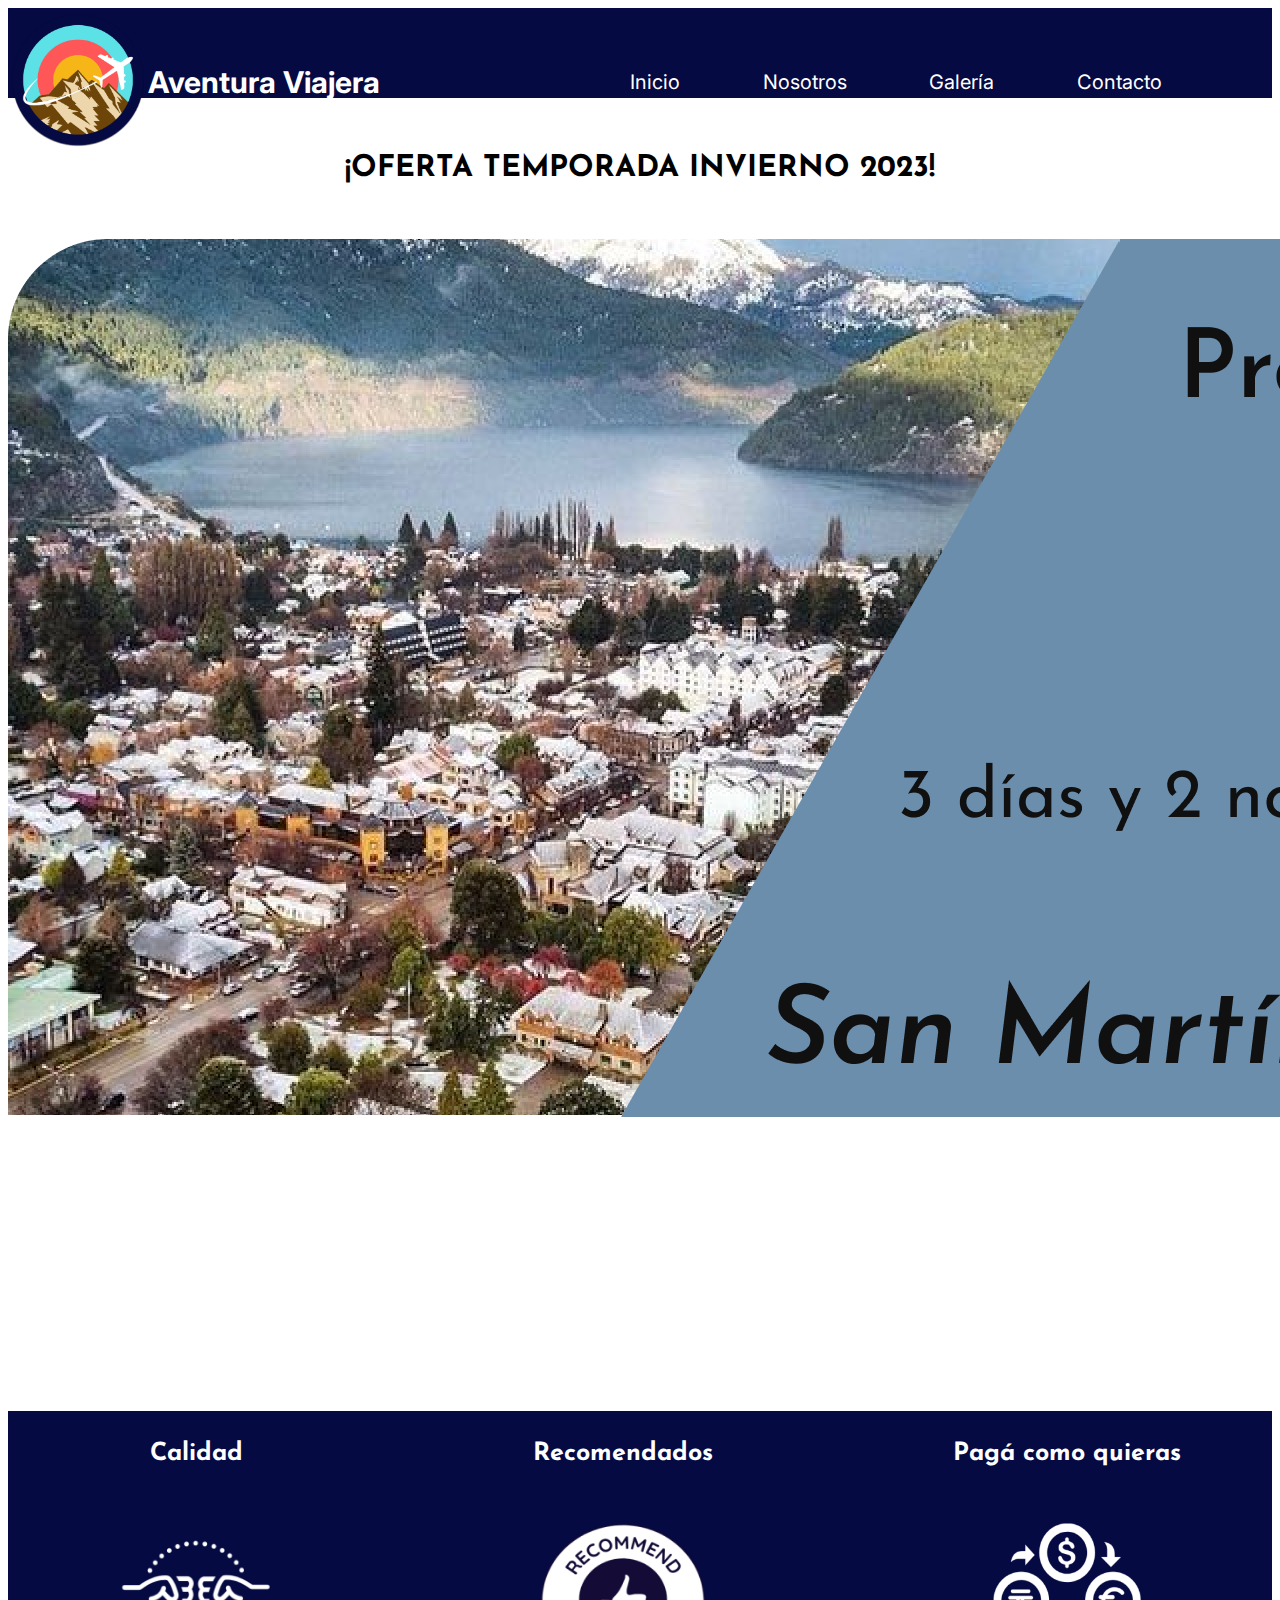
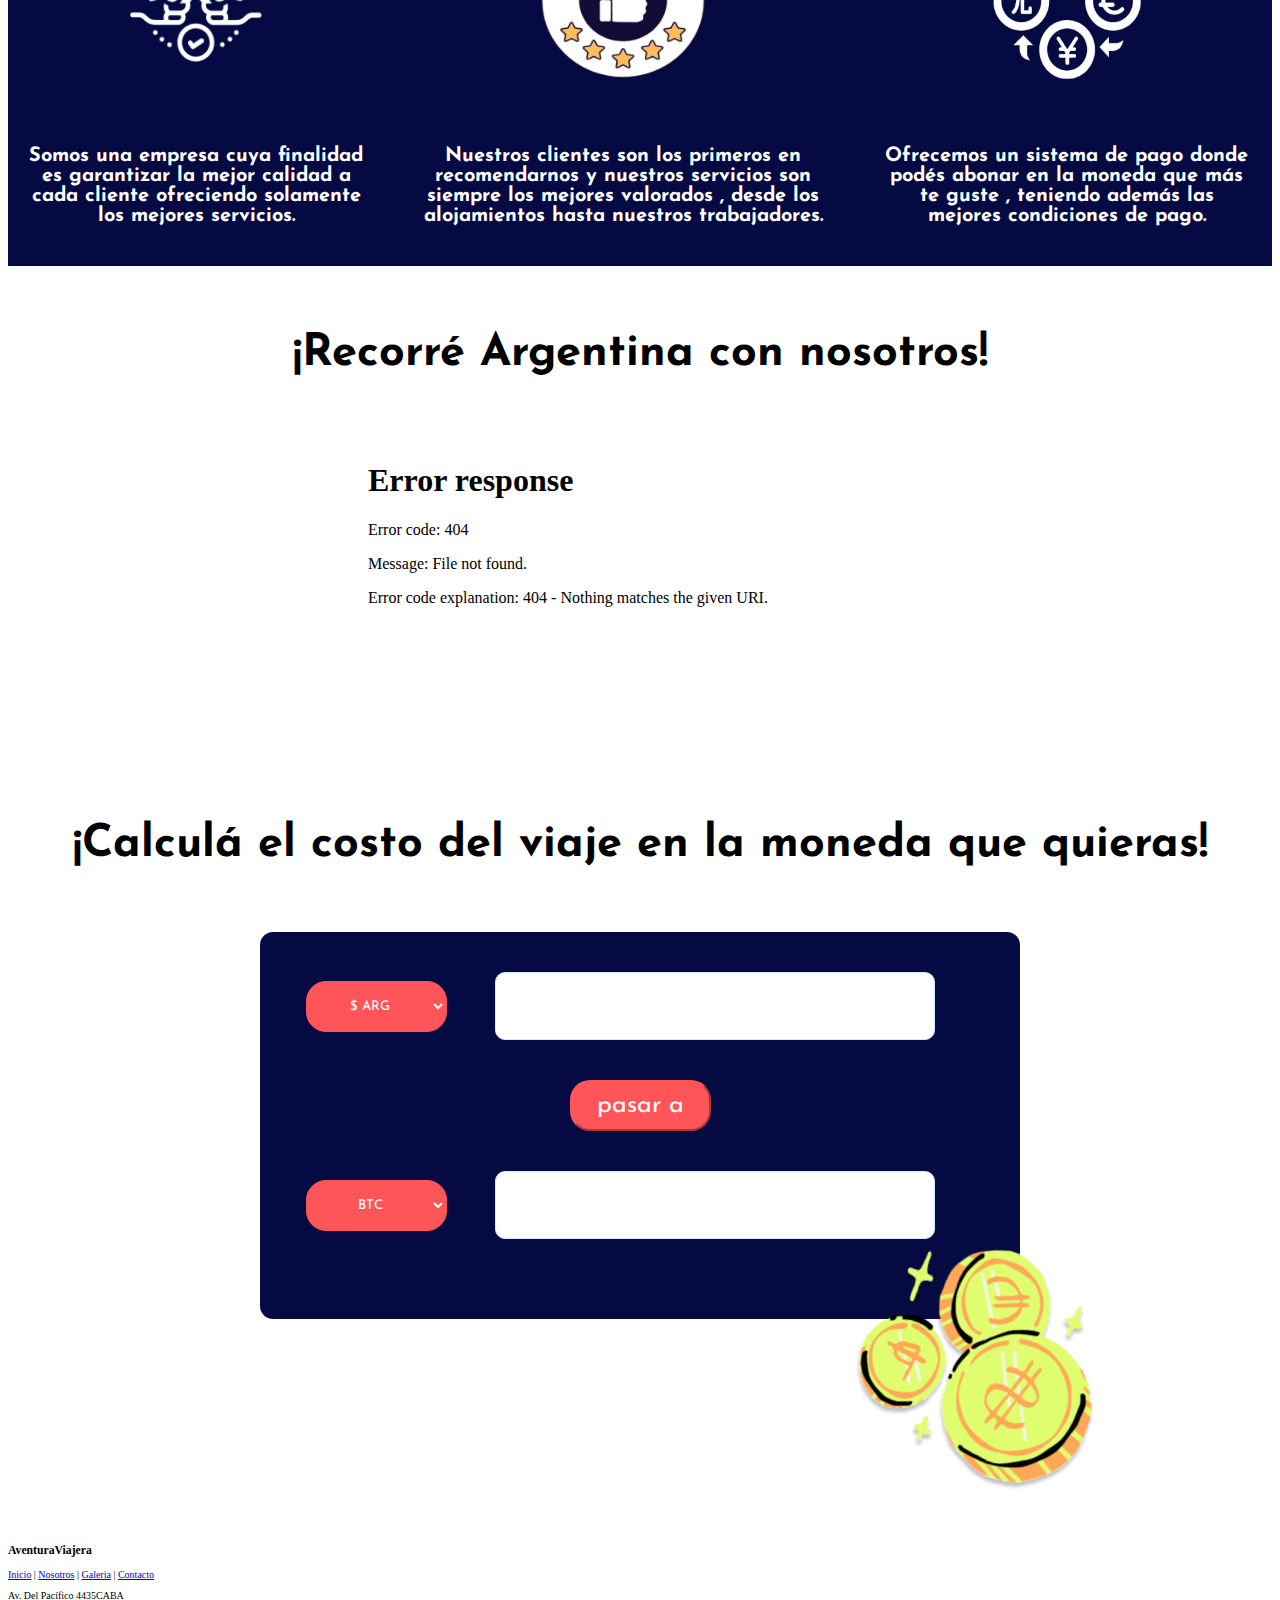
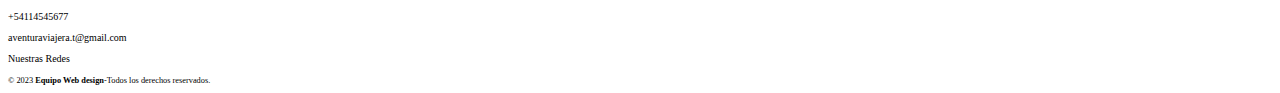
==== commit 804aa703: "Add files via upload" ====
--- a/Index.html
+++ b/Index.html
@@ -39,20 +39,14 @@
     </header>
     <main>
         <div class="ofertas">
-            <h1>¡OFERTAS TEMPORADA INVIERNO 2023!<h1>
-            <div class="oferta1">
-                <img class="foto" src="img/oferta1.png" alt="oferta1">
-            </div>
-            <div class="oferta2">
-                <img class="foto" src="img/oferta2.png" alt="oferta2">
-            </div>
-            <div class="ofetra3">
-                <img class="foto" src="img/oferta 3.png" alt="ofetra3">
-            </div>
-            <div class="oferta4">
-                <img class="foto" src="img/oferta4.png" alt="oferta4">
-            </div>
+            <h1>¡OFERTA TEMPORADA INVIERNO 2023!</h1>
         </div>
+        <div class="ofertita">
+            <img src="./img/oferta1.png" alt="" class="oferta">
+            <br>
+
+        </div>
+
         <div class="experiencia">
             <div class="horiz">
                 <div class="columna col-12 col-md-4">
@@ -117,45 +111,58 @@
         </div>
     </main>
 
-    <footer class="seccion-oscura">
 
-        <div>
-            <img class="final" src="./img/logo.png" alt="logo">
+
+
+
+
+    <footer class="footer">
+
+        <div class="footer-iz">
+            <h3>Aventura<span>Viajera</span></h3>
+
+            <p class="footer-links">
+                <a href="Index.html">Inicio</a>
+                |
+                <a href="Nosotros.html">Nosotros</a>
+                |
+                <a href="Galeria.html">Galeria</a>
+                |
+                <a href="Contacto.html">Contacto</a>
+            </p>
         </div>
 
-        <div>
-            <a class="footer-texto" href="Index.html">Inicio</a>
-            <br>
-            <a class="footer-texto" href="Nosotros.html">Nosotros</a>
-            <br>
-            <a  class="footer-texto" href="Galeria.html">Galeria</a>
-            <br>
-            <a  class="footer-texto" href="Contacto.html">Contacto</a>
+        <div class="footer-centro">
+            <div>
+                <i class="fa fa-map-marker"></i>
+                <p><span>Av. Del Pacífico 4435</span>CABA</p>
+            </div>
+
+            <div>
+                <i class="fa fa-phone"></i>
+                <p>+54114545677</p>
+            </div>
+            <div>
+                <i class="fa fa-envelope"></i>
+                <p><a href="mailto:aventuraviajera.t@gmail.com"></a>aventuraviajera.t@gmail.com</p>
+            </div>
         </div>
-
-        <div>             
-            <h2 class="seguinos">Seguinos en nuestras redes</h2>
+        <div class="footer-der">
+            <p class="footer-redes">
+                <span>Nuestras Redes</span>
+            </p>
+            <div class="footer-redesi">
+                <a href="#"><i class="fa-brands fa-whatsapp"></i></a>
+                <a href="#"><i class="fa-regular fa-envelope"></i></a>
+                <a href="#"><i class="fa-brands fa-instagram"></i></a>
+                <a href="#"><i class="fa-brands fa-x-twitter"></i></a>
+            </div>
         </div>
-
-        <div class="iconos-redes-sociales">
-            <div>
-                <p class="final1">Todos los derechos reservados- Equipo Web design 2023</p>
-            </div>
-        <a href="#"><i class="fa-brands fa-whatsapp"></i></a>
-        <a href="#"><i class="fa-regular fa-envelope"></i></a>
-        <a href="#"><i class="fa-brands fa-instagram"></i></a>
-        <a href="#"><i class="fa-brands fa-x-twitter"></i></a>
-        </div>
-        
-        <div class="direcciones">
-            <p>Av. Del Pacífico 4435 CABA</p>
-            <br>
-            <p>Teléfono +54114545677</p>
-            <br>
-            <p>Mail aventuraviajeta.t@gmail.com</p>
+        <div class="derechos">
+            <small>&copy; 2023 <b>Equipo Web design</b>-Todos los derechos reservados.</small>
         </div>
 
     </footer>
 </body>
 
-</html>+</html>
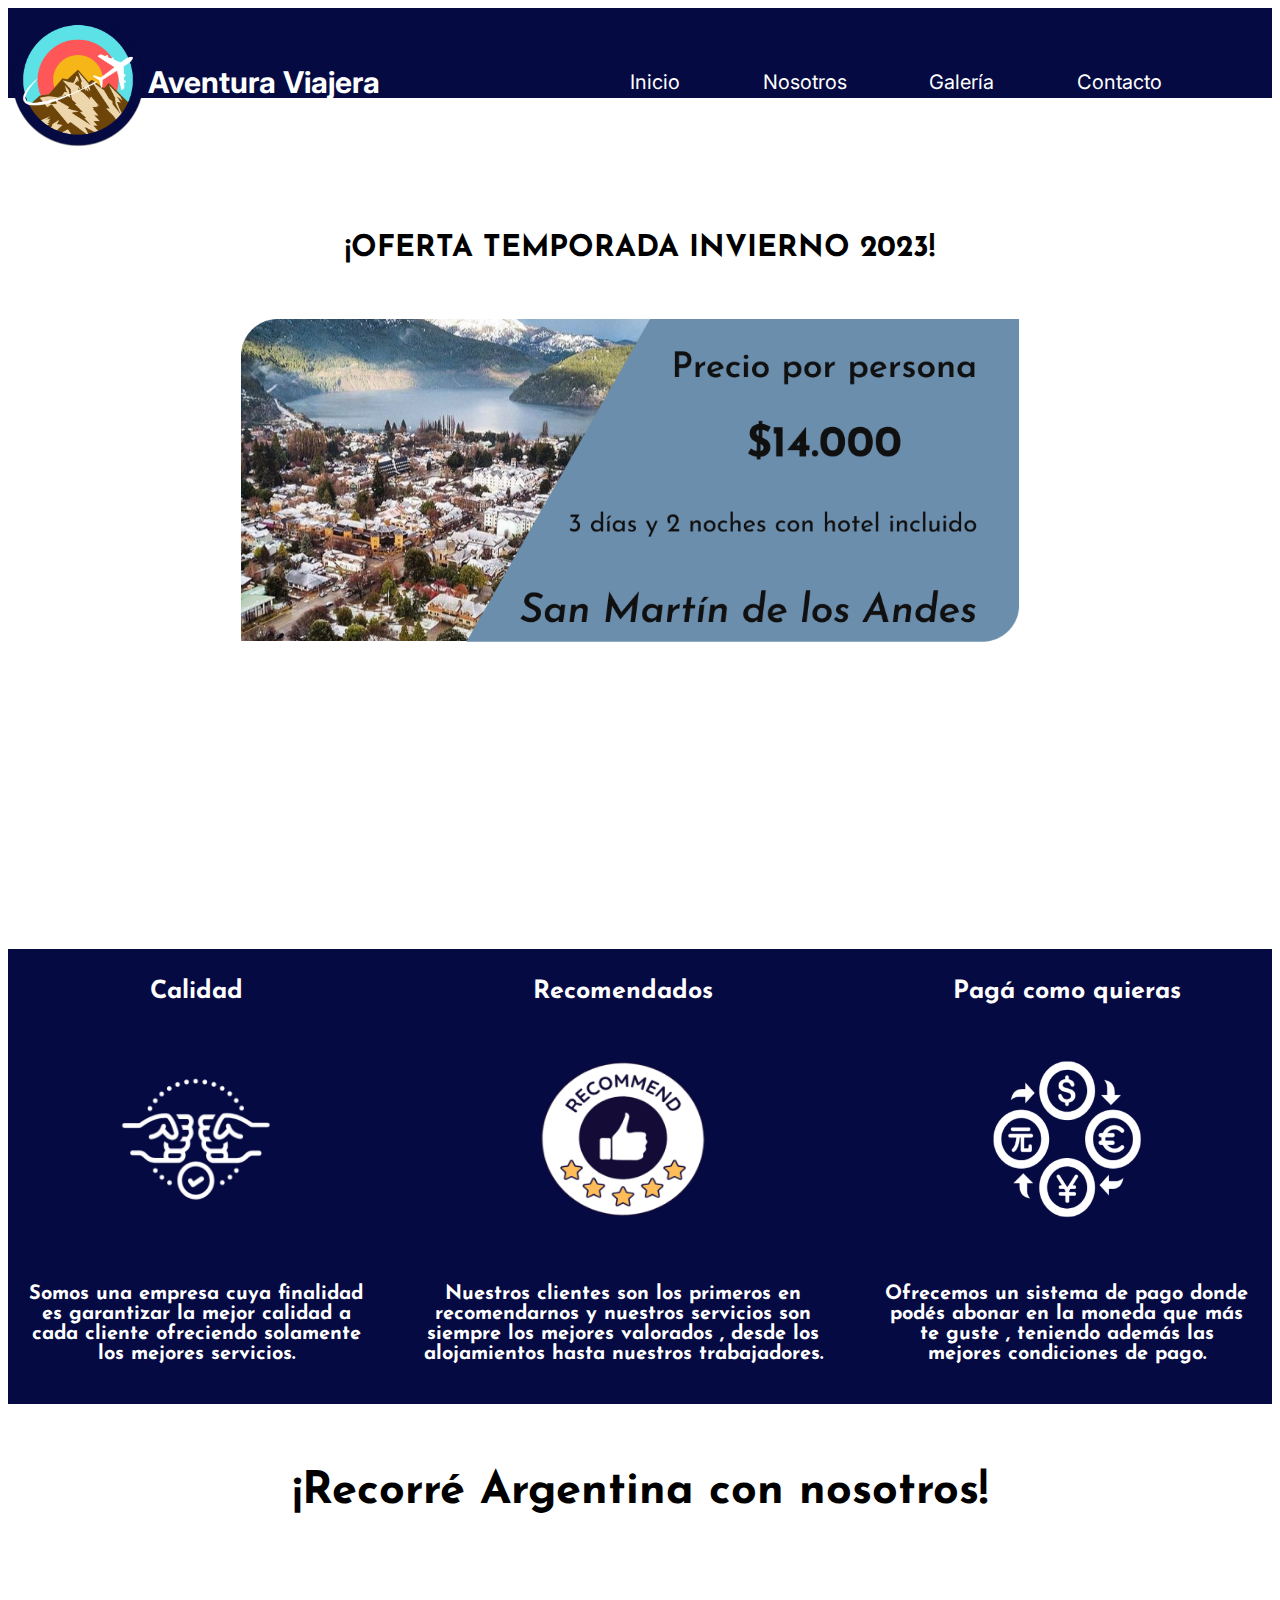
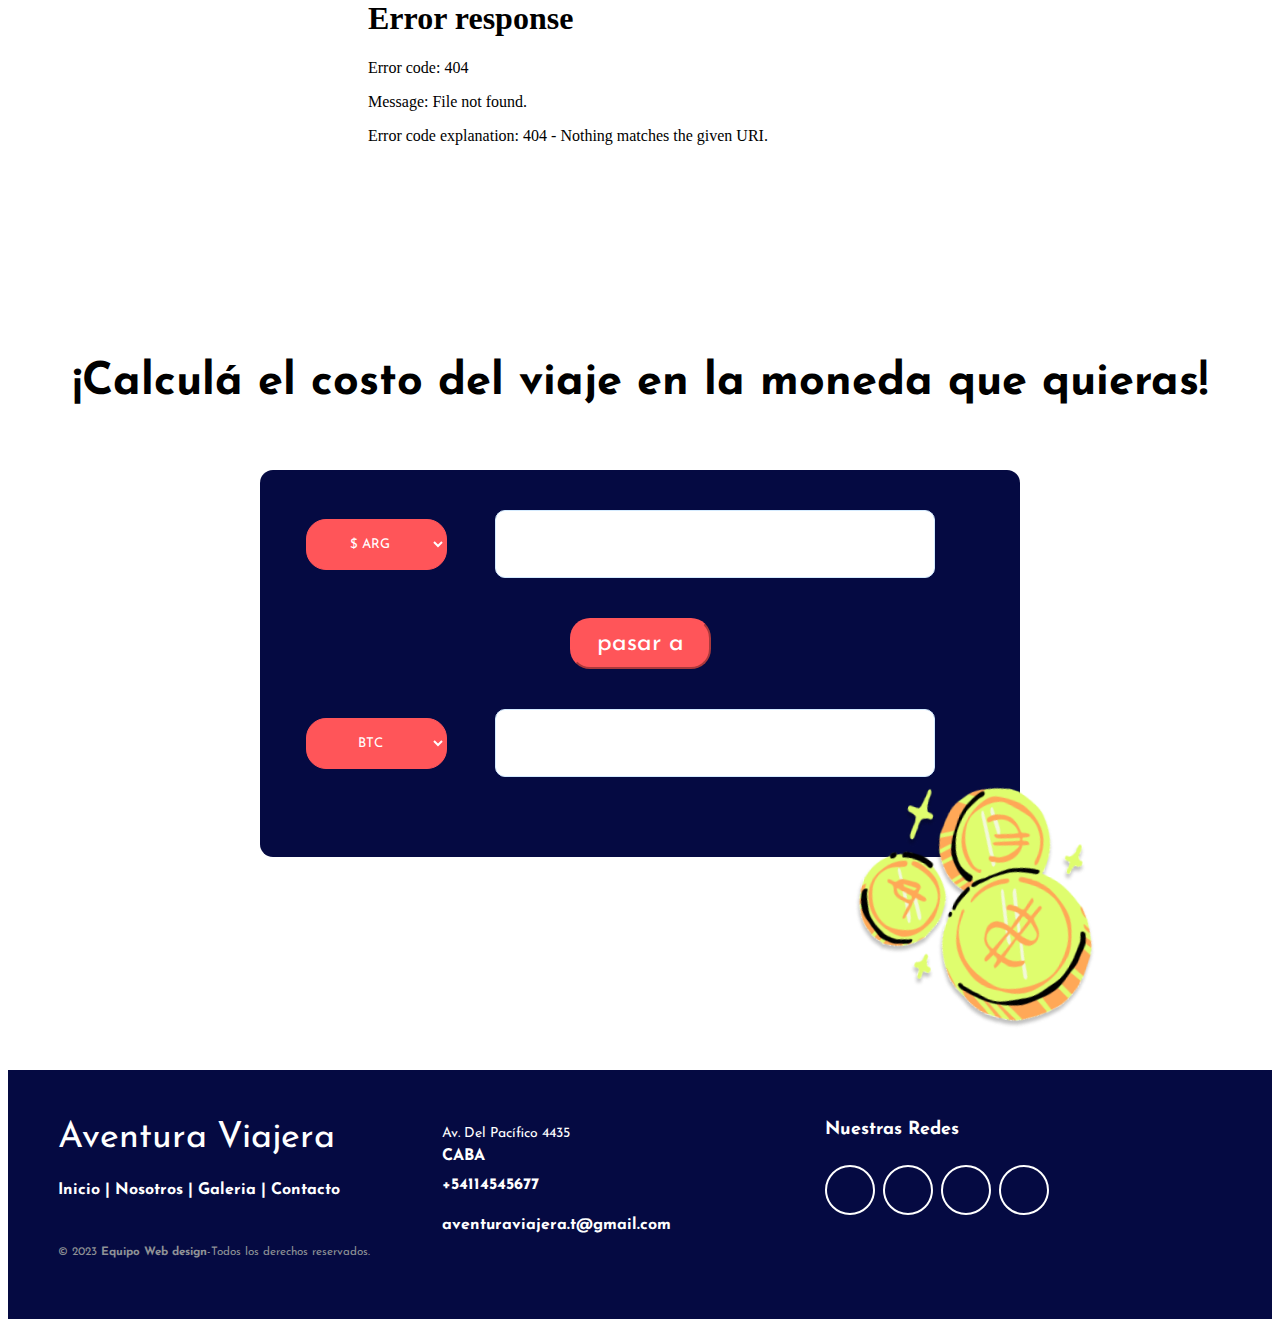
==== commit 41a9dfe5: "Add files via upload" ====
--- a/Index.html
+++ b/Index.html
@@ -80,7 +80,7 @@
 
         <div class="centro">
             <div class="calcu">
-                <form action="procesar.php">
+                <form action="">
                     <select  class="pesos" name="moneda" id="pesos">
                         <option value="$ARG">$ ARG</option>
                     </select>
@@ -164,5 +164,5 @@
 
     </footer>
 </body>
-
+<script src="API.JS"></script>
 </html>
--- a/css/style.css
+++ b/css/style.css
@@ -53,44 +53,69 @@
         display: inline-block;
         margin-right: 8rem;
         text-decoration: none;
-    
+        cursor: pointer;
+        border-radius: 1rem;
+        transition: all 0.2s ease-in;
     }   
 
-
-/** carrousel **/
-
-.foto {
-    width: 900px;
-    height: 500px;
-}
-
-.foto1{
-    width: 100%;
-    height: 500px; 
-}
+    .navegacion a:hover {
+    background-color: #e07a5f;
+    border: 0.2rem solid #e07a5f;
+
+    }
+
+
+
+
 
 .ofertas h1 {
-    /*text-align: center;*/
-    padding: 35px;
+    margin-top: 10rem;
+    text-align: center;
+    padding: 3.5rem;
     font-size: 30px;
     font-family: 'Josefin Sans', sans-serif;
-}
-
-.cont{
-    padding: 35px;
-    font-size: 30px;
-    font-family: 'Josefin Sans', sans-serif;
-    text-align: center;
-}
-
-.ofertas {
-    text-align: center;
-}
-
-.panel {
-    container: fluid;
-    text-align: center;
-}
+
+}
+
+.ofertita {
+    display: flex;
+    justify-content: center;
+    margin-bottom: 20rem;
+}
+.ofertita img {
+    width: auto;
+    height: 43rem;
+}
+
+
+
+
+
+
+/** VIDEO **/
+
+.video h1 {
+
+    text-align: center;
+    padding: 3.5rem;
+    font-size: 45px;
+    font-family: 'Josefin Sans', sans-serif;
+}
+
+.video iframe {
+    display: block;
+    margin: 0 auto;
+}
+
+.calculadora h1 {
+    text-align: center;
+    padding: 3.5rem;
+    font-size: 45px;
+    font-family: 'Josefin Sans', sans-serif;
+}
+
+
+/**banner calidad**/
 
 .columna {
     padding: 20px;
@@ -102,31 +127,6 @@
     transition: all 0.2s ease-in;
 }
 
-
-/** VIDEO **/
-
-.video h1 {
-
-    text-align: center;
-    padding: 35px;
-    font-size: 45px;
-    font-family: 'Josefin Sans', sans-serif;
-}
-
-.video iframe {
-    display: block;
-    margin: 0 auto;
-}
-
-.calculadora h1 {
-    text-align: center;
-    padding: 35px;
-    font-size: 45px;
-    font-family: 'Josefin Sans', sans-serif;
-}
-
-
-/**banner calidad**/
 
 
 .calidad{
@@ -292,7 +292,7 @@
 }
 
 .snp {
-    padding: 35px;
+    padding: 3.5rem;
     font-size: 30px;
     font-family: 'Josefin Sans', sans-serif;
     text-align: center;
@@ -450,7 +450,7 @@
     color: #101010;
     text-align: center;
     font-family: 'Josefin Sans', sans-serif;
-    font-size: 35px;
+    font-size: 3.5rem;
     font-style: normal;
     font-weight: 400;
     line-height: normal;
@@ -535,13 +535,14 @@
     font-size: 20px;
 }
 
-.formulario_m {
+.formulario_m{
     flex-shrink: 0;
     border-radius: 10px;
     border: 1px solid #D4EBFF;
     background: #FFF;
     margin: 4rem;
     border-color:#101010;
+    font-size: 1.5rem;
 }
 
 .enviar_form {
@@ -581,77 +582,166 @@
 
 /** footer **/
 
-.seccion-oscura {
-    color: white;
-    background-color: #050a42;
-    display: flex;
-    align-items: center;
-}
-
-.footer-texto {
-    font-size: 1.5rem;
-    text-align: center;
-    padding: 25px;
-    margin-bottom: 80px;
-}
-
-.iconos-redes-sociales {
-    display: flex;
-    flex-wrap: wrap;
-    align-items: center;
-    justify-content: center;
-}
-
-.iconos-redes-sociales a {
-    width: 50px;
-    height: 50px;
+
+@media (max-height:800px) {
+    footer {
+        position: static;
+    }
+    header {
+        padding-top: 40px;
+    }
+}
+
+.footer {
+    background-color: #050A42;
+    box-sizing: border-box;
+    width: 100%;
+    text-align: left;
+    font: bold 16px sans-serif;
+    font-family: 'Josefin Sans', sans-serif;
+    padding: 50px 50px 60px 50px;
+}
+
+.footer .footer-iz, .footer .footer-centro, .footer .footer-der {
+    display: inline-block;
+    vertical-align: top;
+}
+
+
+
+.footer .footer-iz {
+    width: 30%;
+}
+
+.footer h3 {
+    color: #ffffff;
+    font: normal 36px sans-serif;
+    font-family: 'Josefin Sans', sans-serif;
+    margin: 0;
+}
+
+
+.footer h3 span {
+    margin-left: 1rem;
+    color: white
+}
+
+
+
+.footer .footer-links {
+    color: #ffffff;
+    margin: 20px 0 12px;
+}
+
+.footer .footer-links a {
+    display: inline-block;
+    line-height: 1.8;
     text-decoration: none;
-    display: flex;
-    align-items: center;
-    justify-content: center;
-    padding: 5px;
-    margin: 10px;
-    border: 2px solid white;
-    border-radius: 50px;
+    color: inherit;
+}
+
+.footer .derechos {
+    color: #8f9296;
+    font-size: 14px;
+    font-weight: normal;
+    margin: 0;
+}
+
+
+
+.footer .footer-centro {
+    width: 35%;
+}
+
+.footer .footer-centro i {
+    background-color: #e07a5f;
+    color: #ffffff;
+    font-size: 2rem;
+    width: 3.8rem;
+    height: 3.8rem;
+    border-radius: 50%;
+    text-align: center;
+    line-height: 42px;
+    margin: 1rem 1.5rem;
+    vertical-align: middle;
+}
+
+.footer .footer-centro i.fa-envelope {
+    font-size: 1.7rem;
+    line-height: 3.8rem;
+}
+
+.footer .footer-centro p {
+    display: inline-block;
+    color: #ffffff;
+    vertical-align: middle;
+    margin: 0;
+}
+
+.footer .footer-centro p span {
+    display: block;
+    font-weight: normal;
+    font-size: 1.4rem;
+    line-height: 2;
+}
+
+
+.footer .footer-der {
+    width: 30%;
+}
+
+.footer .footer-redes {
+    line-height: 2rem;
+    font-size: 1.3rem;
+    font-weight: normal;
+    margin: 0;
+}
+
+.footer .footer-redes span {
+    display: block;
+    color: #ffffff;
+    font-size: 1.8rem;
+    font-weight: bold;
+    margin-bottom: 2rem;
+}
+
+.footer .footer-redesi {
+    margin-top: 2.5rem;
+}
+
+.footer .footer-redesi a {
+    display: inline-block;
+    width: 5rem;
+    height: 5rem;
+    cursor: pointer;
+    border-radius: 5rem;
+    font-size: 2rem;
+    color: #ffffff;
+    text-align: center;
+    line-height: 5rem;
+    margin-right: 3px;
+    margin-bottom: 5px;
     transition: all 0.2s ease-in;
-}
-
-.iconos-redes-sociales i {
-    color: white;
-    font-size: 2.0rem;
-    transition: all 0.2s ease-in;
-}
-
-.iconos-redes-sociales a:hover {
+    border: 0.2rem solid #FFF;
+}
+
+.footer .footer-redesi a:hover {
     background-color: #e9d758;
-    border: 4px solid #e07a5f;
-}
-
-.iconos-redes-sociales a:hover i {
-    color: black;
-}
-
-.footer-texto{
-    text-decoration: none;
-    color: #f2cc8f;
-}
-
-.direcciones{
-color: #FFF;
-font-family: Inter;
-font-size: 15px;
-font-style: normal;
-line-height: normal;
-display: block;
-justify-content:right;
-}
-
-.final {
-    width: 14rem;
-    height: 14rem;
-    flex: shrink 0;
-}
-
-.final1{
-    font-size: medium;
+    border: 0.2rem solid #e07a5f;
+}
+
+.footer-links a:hover {
+    color: #e9d758;
+}
+
+@media (max-width: 880px) {
+    .footer .footer-iz, .footer .footer-centro, .footer .footer-der {
+        display: block;
+        width: 100%;
+        margin-bottom: 40px;
+        text-align: center;
+    }
+    .footer .footer-centro i {
+        margin-left: 0;
+    }
 }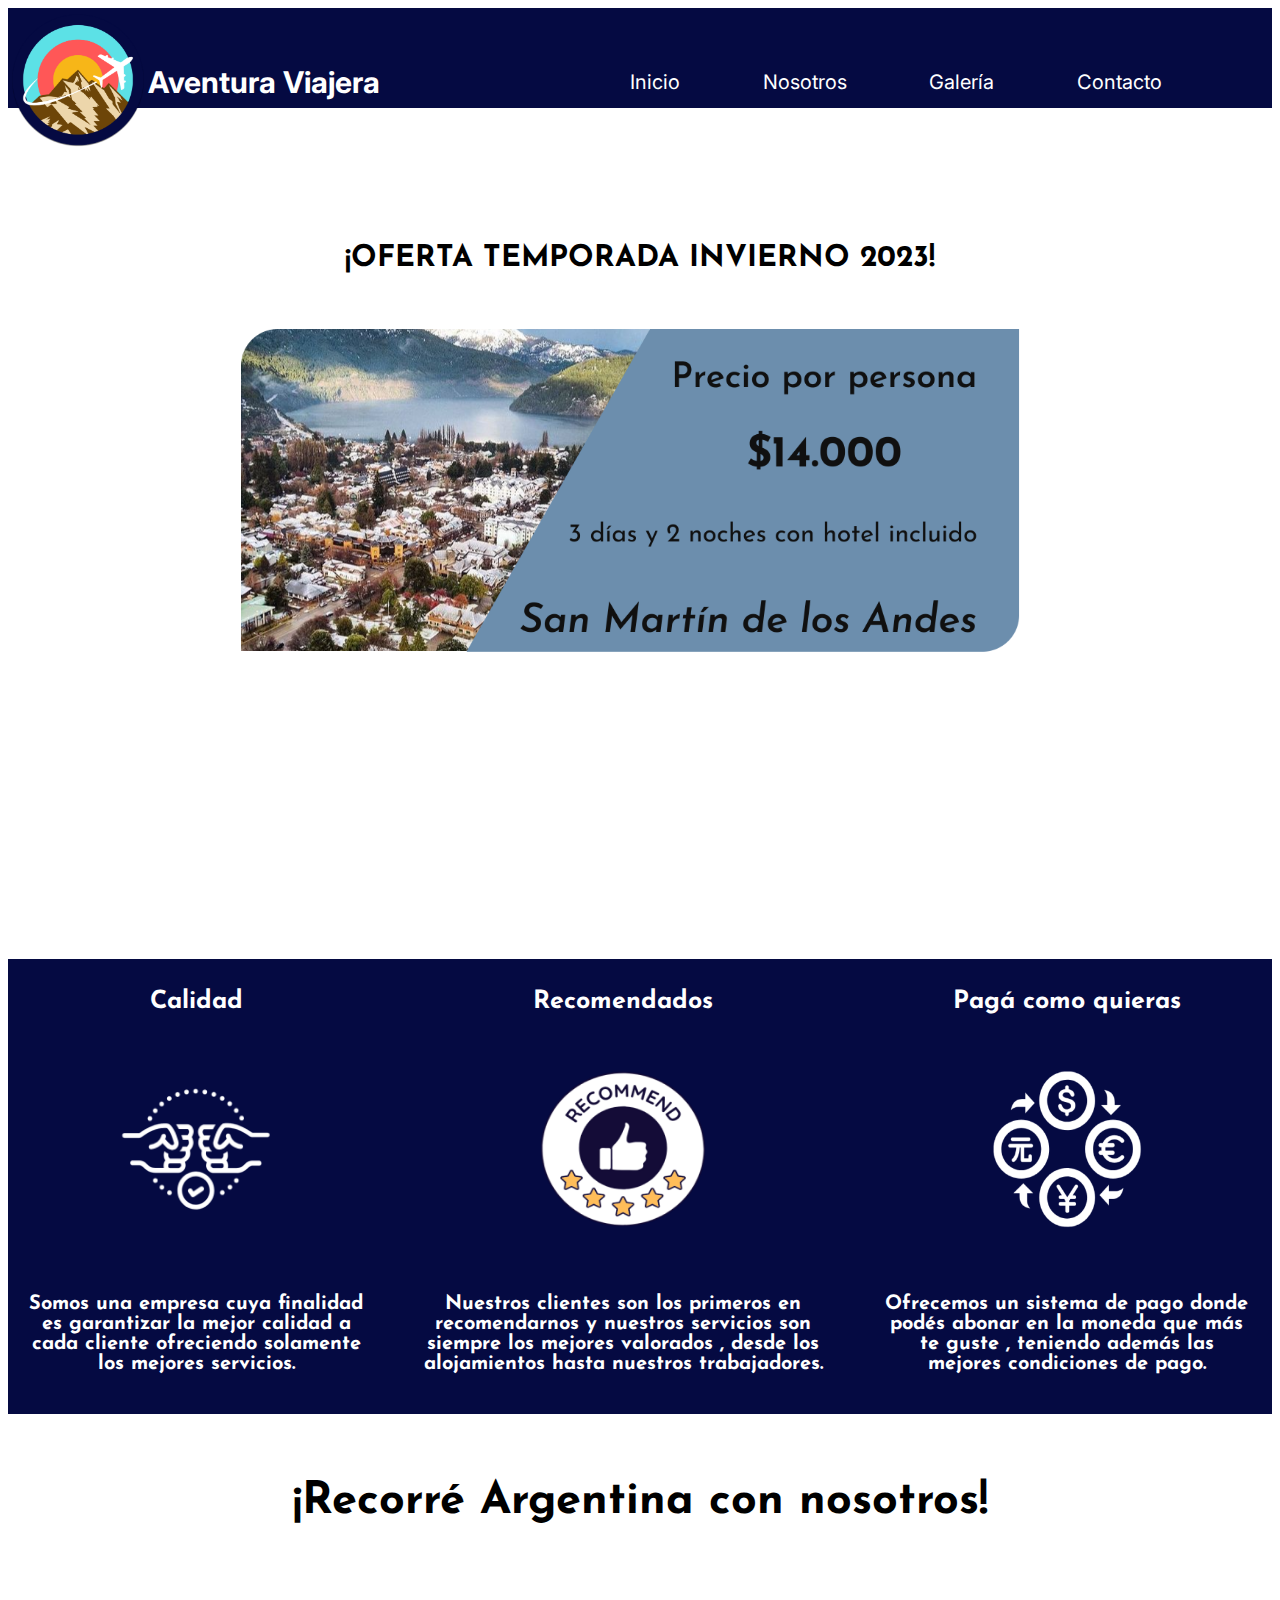
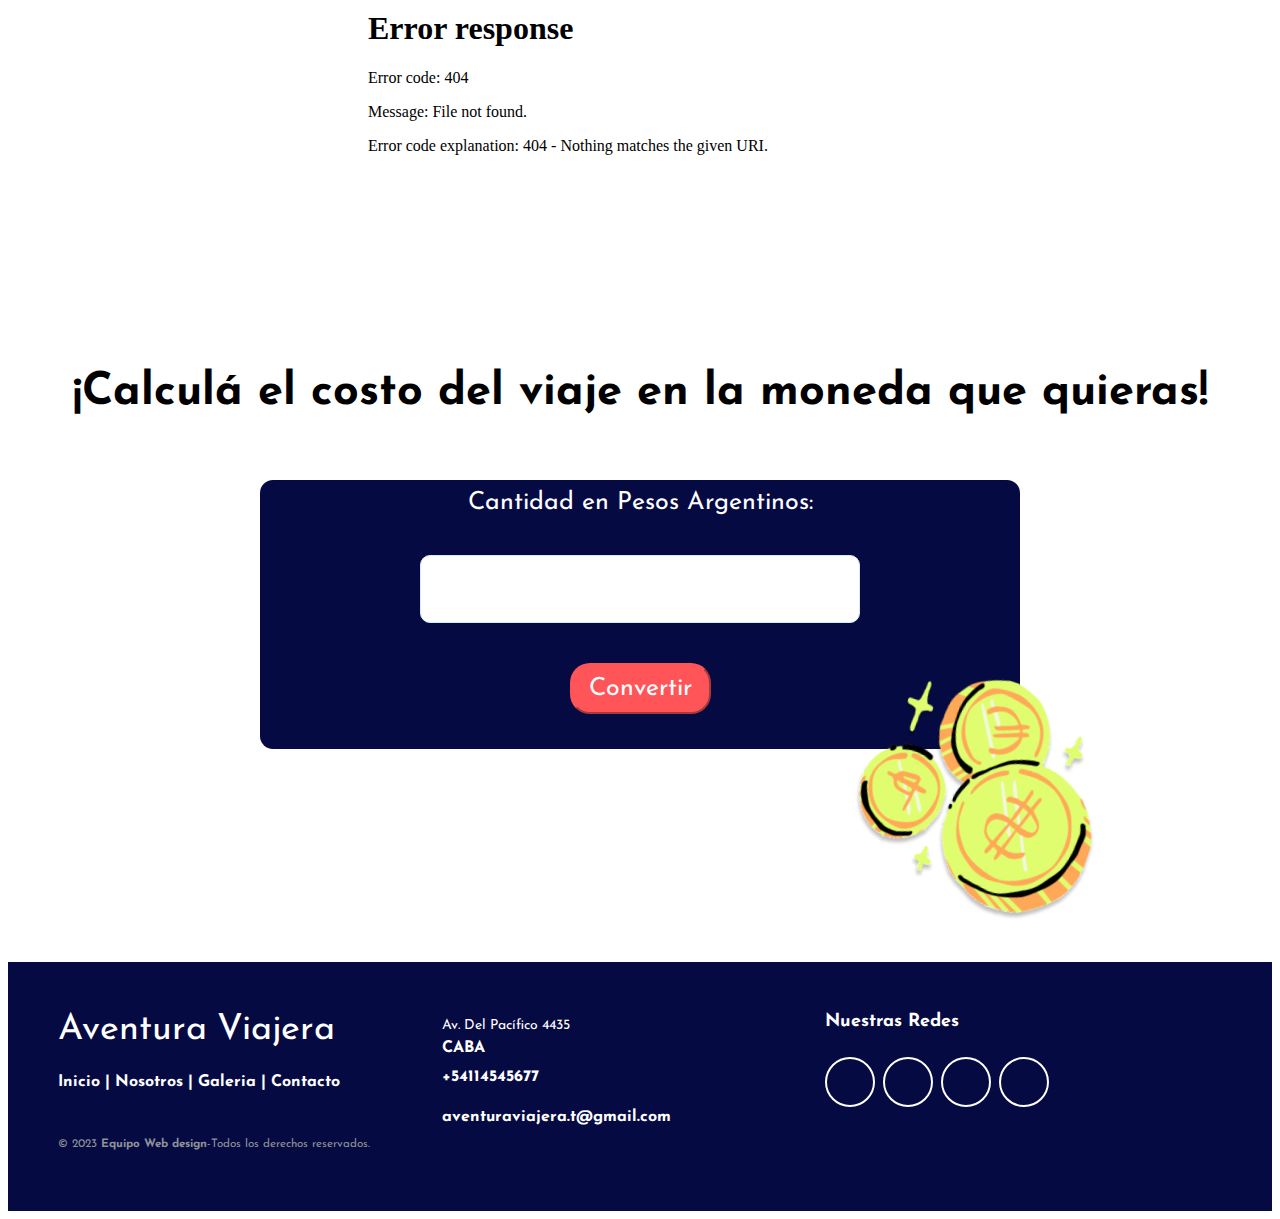
==== commit 76f7feb8: "Add files via upload" ====
--- a/Index.html
+++ b/Index.html
@@ -1,9 +1,9 @@
 <!DOCTYPE html>
 <html lang="es">
-    <meta name="viewport" content="width=device-width, initial-scale=1">
+    <meta name="viewport" content="width=device-width, user-scalable=no, initial-scale=1.0, maximum-scale=1.0, minimum-scale=1.0">
 <head>
     <meta charset="UTF-8">
-    <meta name="viewport" content="width=device-width, initial-scale=1.0">
+    <meta name="viewport" content="width=device-width, user-scalable=no, initial-scale=1.0, maximum-scale=1.0, minimum-scale=1.0">
     <link rel="stylesheet" href="/css/normalize.css">
     <link rel="stylesheet" href="/css/style.css">
     <title>Aventura Viajera - Inicio</title>
@@ -80,28 +80,12 @@
 
         <div class="centro">
             <div class="calcu">
-                <form action="">
-                    <select  class="pesos" name="moneda" id="pesos">
-                        <option value="$ARG">$ ARG</option>
-                    </select>
-                    <input class="argentinos" type="moneda">
+                    <label for="pesos">Cantidad en Pesos Argentinos:</label>
+                    <input class="argentinos" type="number" id="pesos">
                     <br>
-                    <button class="pasara">pasar a</button>
+                    <button class="pasara" onclick="convertir()">Convertir</button>
                     <br>
-                    <select class="cripto " name="moneda" id="criptos">
-                        <option value="cripto">BTC</option>
-                        <option value="cripto">ETH</option>
-                        <option value="cripto">USDC</option>
-                        <option value="cripto">USDT</option>
-                        <option value="cripto">DAI</option>
-                        <option value="cripto">AXS</option>
-                        <option value="cripto">DOGE</option>
-                        <option value="cripto">LTC</option>
-                        <option value="cripto">LINK</option>
-                        <option value="cripto">CHZ</option>
-                    </select>
-                    <input class="NFT" type="cripto">
-                </form>
+                    <p id="resultado"></p>
             </div>
         </div>
         
--- a/css/style.css
+++ b/css/style.css
@@ -17,17 +17,17 @@
     color: #FFF;
     display: flex;
     justify-content: space-between;
-    height: 9rem;
+    height: 10rem;
     
 }
 
-@media(min-width:768px) {
+@media(min-width:780px) {
     .barra {
         display: flex;
         align-items: center;
     }
 }
-@media (min-width: 768px) {
+@media (min-width: 780px) {
     .titulo {
         font-size: 3rem;
         font-family: 'Inter', sans-serif;
@@ -72,7 +72,7 @@
     margin-top: 10rem;
     text-align: center;
     padding: 3.5rem;
-    font-size: 30px;
+    font-size: 3rem;
     font-family: 'Josefin Sans', sans-serif;
 
 }
@@ -98,7 +98,7 @@
 
     text-align: center;
     padding: 3.5rem;
-    font-size: 45px;
+    font-size: 4.5rem;
     font-family: 'Josefin Sans', sans-serif;
 }
 
@@ -110,7 +110,7 @@
 .calculadora h1 {
     text-align: center;
     padding: 3.5rem;
-    font-size: 45px;
+    font-size: 4.5rem;
     font-family: 'Josefin Sans', sans-serif;
 }
 
@@ -118,8 +118,8 @@
 /**banner calidad**/
 
 .columna {
-    padding: 20px;
-    /*border: 5px solid #1b1b32;*/
+    padding: 2rem;
+    /*border: 0.5rem solid #1b1b32;*/
     display: flex;
     flex-direction: column;
     align-items: center;
@@ -130,8 +130,8 @@
 
 
 .calidad{
-    height: 250px;
-    width: 250px;
+    height: 25rem;
+    width: 25rem;
 }
 
 
@@ -143,15 +143,15 @@
 }
 
 .experiencia-titulo {
-    font-size: 25px;
+    font-size: 2.5rem;
     font-family: 'Josefin Sans', sans-serif;
     font-weight: bold;
-    margin: 10px 0;
+    margin: 1rem 0;
 }
 
 .experiencia i {
     font-size: 2.5rem;
-    padding: 8px 19px;
+    padding: 0.8rem 1.9rem;
     border-radius: 50%;
 }
 
@@ -165,7 +165,7 @@
     text-align: center;
     font-size: 1.5rem;
     font-family: 'Josefin Sans', sans-serif;
-    font-size: 20px;
+    font-size: 2rem ;
     font-style: normal;
     font-weight: 700;
     line-height: normal;
@@ -178,10 +178,10 @@
     text-align: center;
     font-size: 2.5rem;
     font-family: 'Josefin Sans', sans-serif;
-    padding: 50px;
+    padding: 5rem;
     background-color: #f2cc8f;
-    margin: 50px;
-    border-radius: 10px;
+    margin: 5rem;
+    border-radius: 1rem;
 }
 
 /**Calculadora**/
@@ -191,69 +191,63 @@
     align-items: center;
     justify-content: center;
     z-index: 1;
-    position: relative;
 }
 
 .calcu{
-    width: 760px;
-    height: 387px;
-    flex-shrink: 0;
-    border-radius: 13px;
+    width: 76rem;
+    height: auto;
+    flex-shrink: 0;
+    border-radius: 1.3rem;
     background: #050A42;
     text-align: center;
+    padding: 1rem;
+}
+
+.calcu {
     color: #FFF;
     text-align: center;
     font-family: Josefin Sans;
-    font-size: 25px;
-    font-style: normal;
-    font-weight: 400;
-    line-height: normal;
+    font-size: 2.5rem;
+    font-style: normal;
+    font-weight: 400;
+    line-height: normal;
+    margin: auto;
 }
 
 .argentinos{
-    width: 440px;
-    height: 68px;
-    flex-shrink: 0;
-    border-radius: 10px;
-    border: 1px solid #D4EBFF;
+    width: 44rem;
+    height: 6.8rem;
+    flex-shrink: 0;
+    border-radius: 1rem;
+    border: 0.1rem solid #D4EBFF;
     background: #FFF;
     margin: 4rem;
-}
-
-.NFT{
-    width: 440px;
-    height: 68px;
-    flex-shrink: 0;
-    border-radius: 10px;
-    border: 1px solid #D4EBFF;
-    background: #FFF;
-    margin: 4rem;
-    
+
 }
 
 .pasara{
-    width: 141px;
-    height: 51px;
+    width: 14.1rem;
+    height: 5.1rem;
     flex-shrink: 0;
     color: #FFF;
-    border-radius: 20px;
+    border-radius: 2rem;
     border-color: #FF5559;
     background: #FF5559;
     font-family: 'Josefin Sans', sans-serif;
     color: #FFF;
     text-align: center;
     font-family: Josefin Sans;
-    font-size: 25px;
+    font-size: 2.5rem;
     font-style: normal;
     font-weight: 400;
     line-height: normal;
 }
 
 .pesos{
-    width: 141px;
-    height: 51px;
-    flex-shrink: 0;
-    border-radius: 20px;
+    width: 14.1rem;
+    height: 5.1rem;
+    flex-shrink: 0;
+    border-radius: 2rem;
     background: #FF5559;
     border-color: #FF5559;
     text-align: center;
@@ -262,10 +256,10 @@
 }
 
 .cripto{
-    width: 141px;
-    height: 51px;
-    flex-shrink: 0;
-    border-radius: 20px;
+    width: 14.1rem;
+    height: 5.1rem;
+    flex-shrink: 0;
+    border-radius: 2rem;
     background: #FF5559;
     border-color: #FF5559;
     text-align: center;
@@ -275,8 +269,8 @@
 }
 
 .monedita{
-    width: 325px;
-    height: 403px;
+    width: 32.5rem;
+    height: 40.3rem;
     transform: rotate(9.044deg);
     flex-shrink: 0;
     position: relative;
@@ -293,7 +287,7 @@
 
 .snp {
     padding: 3.5rem;
-    font-size: 30px;
+    font-size: 3rem;
     font-family: 'Josefin Sans', sans-serif;
     text-align: center;
 }
@@ -312,20 +306,20 @@
     color: #1E1E1E;
     text-align: center;
     font-family: Josefin Sans;
-    font-size: 25px;
+    font-size: 2.5rem;
     font-style: normal;
     font-weight: 400;
     line-height: normal;
     justify-content: flex-start;
     display: flex;
-    margin-left: 10px;
+    margin-left: 1rem;
 }
 
 .parrafo1 {
     color: #FFF;
     text-align: center;
-    font-family: Josefin Sans;
-    font-size: 24px;
+    font-family: Josefin Sans; 
+    font-size: 2.4rem;
     font-style: normal;
     font-weight: 400;
     line-height: normal;
@@ -334,8 +328,8 @@
 
 .foto1 {
     padding: 1.5rem;
-    width: 370px;
-    height: 243px;
+    width: 37rem;
+    height: 24.3rem;
     flex-shrink: 0;
 }
 
@@ -354,20 +348,20 @@
 .nosotros2 {
     color: #1E1E1E;
     font-family: Josefin Sans;
-    font-size: 25px;
+    font-size: 2.5rem;
     font-style: normal;
     font-weight: 400;
     line-height: normal;
     justify-content: flex-end;
     display: flex;
-    margin-right: 10px;
+    margin-right: 1rem;
     margin-top: -4.6rem;
 }
 
 .foto2 {
     padding: 1.5rem;
-    width: 370px;
-    height: 243px;
+    width: 37rem;
+    height: 24.3rem;
     flex-shrink: 0;
 }
 
@@ -387,13 +381,13 @@
     color: #1E1E1E;
     text-align: center;
     font-family: Josefin Sans;
-    font-size: 25px;
+    font-size: 2.5rem;
     font-style: normal;
     font-weight: 400;
     line-height: normal;
     justify-content: flex-start;
     display: flex;
-    margin-left: 10px;
+    margin-left: 1rem;
     margin-top: -4.6rem;
 
 }
@@ -418,20 +412,20 @@
 .nosotros4 {
     color: #1E1E1E;
     font-family: Josefin Sans;
-    font-size: 25px;
+    font-size: 2.5rem;
     font-style: normal;
     font-weight: 400;
     line-height: normal;
     justify-content: flex-end;
     display: flex;
-    margin-right: 10px;
+    margin-right: 1rem;
     margin-top: -4.6rem;
 }
 
 .foto4 {
     padding: 1.5rem;
-    width: 370px;
-    height: 243px;
+    width: 37rem;
+    height: 24.3rem;
     flex-shrink: 0
 }
 
@@ -444,6 +438,91 @@
 }
 
 
+
+/**GALERÍA**/
+
+.gal_p {
+    color: #1E1E1E;
+    text-align: center;
+    font-family: Josefin Sans;
+    font-size: 3.5rem;
+    font-style: normal;
+    font-weight: 400;
+    line-height: normal;
+    justify-content: center;
+    display: flex;
+    margin-top: 10rem;
+}
+
+.explicacion {
+    color: #101010;
+    text-align: center;
+    font-family: 'Josefin Sans', sans-serif;
+    font-size: 3rem;
+    font-style: normal;
+    font-weight: 400;
+    line-height: normal;
+    margin-top: 10rem;
+    margin-bottom: 10rem;
+
+}
+
+.gall  {
+    display: flex;
+    justify-content: center;
+    background-color: #e07a5f;
+    padding: 3rem;
+    margin: 3rem;
+    margin-bottom: 20rem;
+    box-shadow: 0px 4px 4px 0px rgba(0, 0, 0, 0.25);
+
+}
+.galeria {
+    display: flex;
+    flex-wrap: wrap;
+    justify-content: space-around;
+}
+
+.image {
+    width: auto;
+    margin: 1rem;
+    text-align: center;
+    border: 0.1rem solid #f2cc8f;
+    padding: 1rem;
+    background-color: #050A42;
+}
+
+.image img {
+    width: auto;
+    height: 30rem;
+}
+
+
+
+.subir {
+    display: flex;
+    justify-content: center;
+    align-items: center;
+    margin-bottom: 20rem;
+}
+.imagen_sub {
+    width: auto;
+    height: 8rem;
+    flex-shrink: 0;
+    border-radius: 3rem;
+    background: #FF5559;
+    border-color: #FF5559;
+    color: #000;
+    text-align: center;
+    font-family: Josefin Sans;
+    font-size: 2rem;
+    font-style: normal;
+    font-weight: 400;
+    line-height: normal;
+}
+
+
+
 /** CONTACTO  **/
 
 .contact1 {
@@ -461,7 +540,7 @@
     color: #101010;
     text-align: center;
     font-family: 'Josefin Sans', sans-serif;
-    font-size: 30px;
+    font-size: 3rem;
     font-style: normal;
     font-weight: 400;
     line-height: normal;
@@ -471,21 +550,19 @@
 }
 
 .contactob {
-    width: 500px;
-    height: 120px;
-    background: #050A42;
-    margin-left: 70rem;
-    margin-right: 70rem;
-
+    background: #FF5559;
+    margin: auto;
+    padding: auto;
+    box-shadow: 0px 4px 4px 0px rgba(0, 0, 0, 0.25);
 }
 
 .contactob p{
     color: #FFF;
     font-family: 'Josefin Sans', sans-serif;
-    font-size: 25px;
-    font-style: normal;
-    margin-top: -10px;
-    padding: 8px;
+    font-size: 2.5rem;
+    font-style: normal;
+    margin-top: -1rem;
+    padding: 0.8rem;
     display: flex;
     justify-content:center;
 
@@ -493,11 +570,11 @@
 
 
 .form_contact {
-    width: 600px;
+    width: 60rem;
     height: auto;
     flex-shrink: 0;
-    border-radius: 30px;
-    background: #D7B686;
+    border-radius: 3rem;
+    background: #f2cc8f;
     display: block;
     align-items: center;
     margin: auto;   
@@ -510,35 +587,35 @@
 
     color: #101010;
     font-family: 'Josefin Sans', sans-serif;
-    font-size: 20px;
+    font-size: 2rem;
     line-height: bold;
     display: block;
     text-align:left;
-    margin-bottom: 10px;
-    margin-left: 15px;
+    margin-bottom: 1rem;
+    margin-left: 1.5rem;
 }
 
 .formulario {
-    width: 300px;
-    height: 40px;
-    flex-shrink: 0;
-    border-radius: 10px;
-    border: 1px solid #D4EBFF;
+    width: 30rem;
+    height: 4rem;
+    flex-shrink: 0;
+    border-radius: 1rem;
+    border: 0.1rem solid #D4EBFF;
     background: #FFF;
-    padding: 10px;
-    margin-bottom: 10px;
-    border: 1px solid #ccc;
-    border-radius: 5px;
-    margin: 10px;
+    padding: 1rem;
+    margin-bottom: 1rem;
+    border: 0.1rem solid #ccc;
+    border-radius: 0.5rem;
+    margin: 1rem;
     padding: auto;
     border-color:#101010;
-    font-size: 20px;
+    font-size: 2rem;
 }
 
 .formulario_m{
     flex-shrink: 0;
-    border-radius: 10px;
-    border: 1px solid #D4EBFF;
+    border-radius: 1rem;
+    border: 0.1rem solid #D4EBFF;
     background: #FFF;
     margin: 4rem;
     border-color:#101010;
@@ -546,38 +623,24 @@
 }
 
 .enviar_form {
-    width: 102px;
-    height: 32px;
-    border-radius: 30px;
-    background: #140C37;
+    width: 10.2rem;
+    height: 3.2rem;
+    border-radius: 3rem;
+    background: #050A42;
     color: #FFF;
     text-align: center;
     font-family: Josefin Sans;
-    font-size: 25px;
+    font-size: 2.5rem;
     font-style: normal;
     font-weight: 400;
     margin-top: 4rem;
     display: block;
     justify-content: center;
     margin-left: 23rem;
-}
-
-
-/**GALERIA**/
-
-.expositor {
-    display: flex;
-    justify-content: space-between;
-    background-color: #050A42;
-    margin: auto;
-    align-items: center;
-}
-
-.foto_gal {
-    width: 200px;
-    height: auto;
-    margin: auto;
-}
+    border-color: #050A42;
+}
+
+
 
 
 /** footer **/
@@ -597,9 +660,9 @@
     box-sizing: border-box;
     width: 100%;
     text-align: left;
-    font: bold 16px sans-serif;
-    font-family: 'Josefin Sans', sans-serif;
-    padding: 50px 50px 60px 50px;
+    font: bold 1.6rem sans-serif;
+    font-family: 'Josefin Sans', sans-serif;
+    padding: 5rem 5rem 6rem 5rem;
 }
 
 .footer .footer-iz, .footer .footer-centro, .footer .footer-der {
@@ -630,7 +693,7 @@
 
 .footer .footer-links {
     color: #ffffff;
-    margin: 20px 0 12px;
+    margin: 2rem 0 1.2rem;
 }
 
 .footer .footer-links a {
@@ -642,7 +705,7 @@
 
 .footer .derechos {
     color: #8f9296;
-    font-size: 14px;
+    font-size: 1.4rem;
     font-weight: normal;
     margin: 0;
 }
@@ -661,7 +724,7 @@
     height: 3.8rem;
     border-radius: 50%;
     text-align: center;
-    line-height: 42px;
+    line-height: 4.2rem;
     margin: 1rem 1.5rem;
     vertical-align: middle;
 }
@@ -719,8 +782,8 @@
     color: #ffffff;
     text-align: center;
     line-height: 5rem;
-    margin-right: 3px;
-    margin-bottom: 5px;
+    margin-right: 0.3rem;
+    margin-bottom: 0.5rem;
     transition: all 0.2s ease-in;
     border: 0.2rem solid #FFF;
 }
@@ -738,7 +801,7 @@
     .footer .footer-iz, .footer .footer-centro, .footer .footer-der {
         display: block;
         width: 100%;
-        margin-bottom: 40px;
+        margin-bottom: 4rem;
         text-align: center;
     }
     .footer .footer-centro i {
